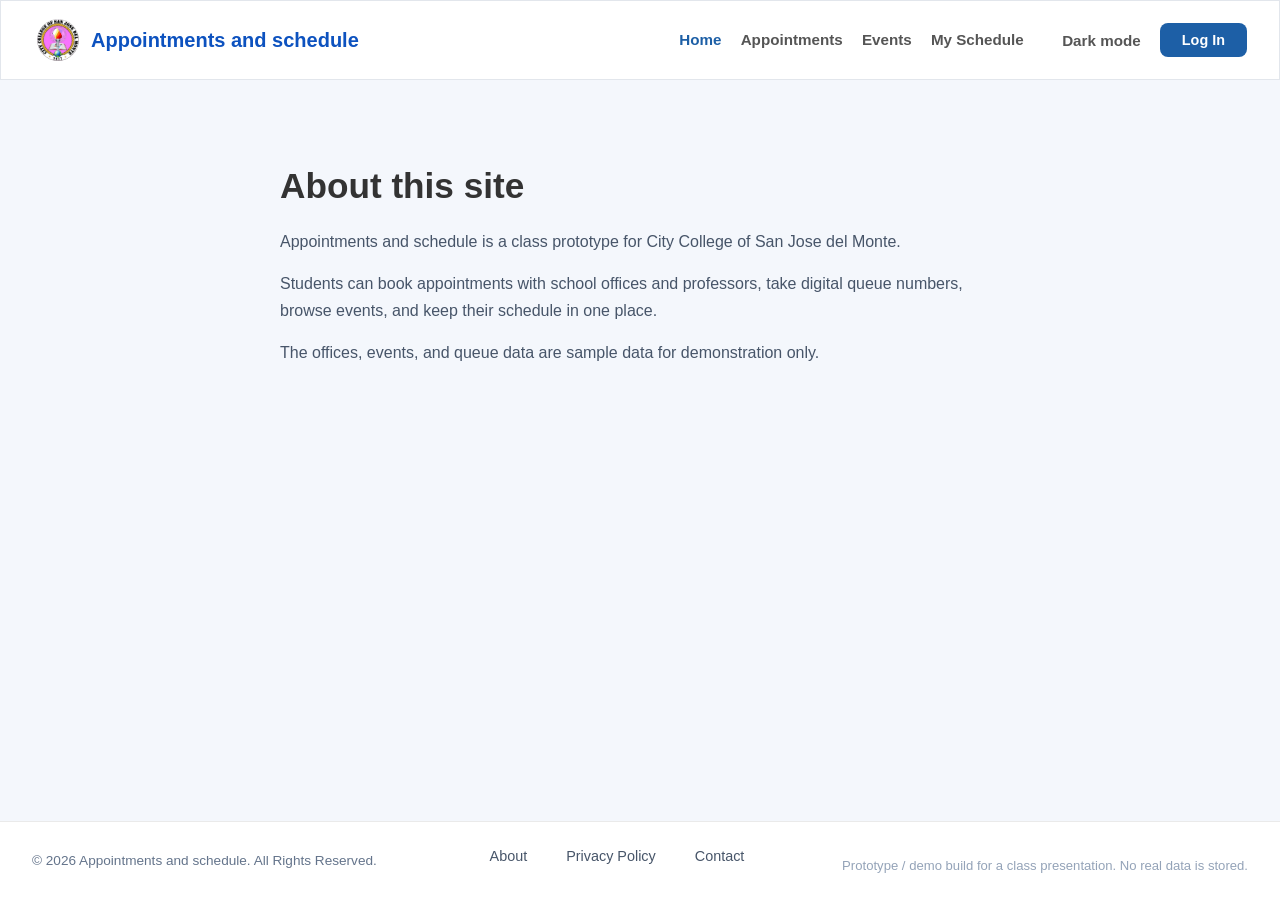
==== about.html @ ff2ea239 "Add files via upload" ====
<!DOCTYPE html>
<html lang="en">
<head>
    <meta charset="UTF-8">
    <meta name="viewport" content="width=device-width, initial-scale=1.0">
    <title>About | Appointments and schedule</title>
    <link rel="manifest" href="manifest.json">
    <meta name="theme-color" content="#1d5fa6">
    <link rel="stylesheet" href="style.css">
</head>
<body>

    <a class="skip-link" href="#mainContent">Skip to main content</a>

    <header class="navbar">
        <div class="logo-container">
            <a class="logo-link" href="https://ccsjdm.com" target="_blank" rel="noopener noreferrer" aria-label="Visit the City College of San Jose del Monte website">
                <img class="logo" src="assets/ccsjdm-seal.jpeg" alt="City College of San Jose del Monte official seal">
            </a>
            <span class="brand-title">Appointments and schedule</span>
        </div>

        <button class="nav-toggle" id="navToggle" aria-label="Toggle navigation" aria-expanded="false"><span class="nav-toggle-bars" aria-hidden="true"><span></span><span></span><span></span></span></button>

        <nav class="nav-links" id="navLinks" aria-label="Main navigation">
            <a href="index.html" class="active">Home</a>
            <a href="services.html">Appointments</a>
            <a href="events.html">Events</a>
            <a href="my-events.html">My Schedule</a>
            <span class="nav-role-slot" id="navRoleSlot"></span>
            <button type="button" class="nav-text-btn" id="themeToggleBtn" aria-pressed="false">Dark mode</button>
            <span class="nav-auth-area" id="navAuthArea"></span>
        </nav>
    </header>

    <main id="mainContent">
    <section class="container info-page">
            <h1>About this site</h1>
            <p>Appointments and schedule is a class prototype for City College of San Jose del Monte.</p>
            <p>Students can book appointments with school offices and professors, take digital queue numbers, browse events, and keep their schedule in one place.</p>
            <p>The offices, events, and queue data are sample data for demonstration only.</p>
    </section>
</main>

    <footer>
        <p>&copy; 2026 Appointments and schedule. All Rights Reserved.</p>
        <div class="footer-links">
            <a href="about.html">About</a>
            <a href="privacy.html">Privacy Policy</a>
            <a href="contact.html">Contact</a>
        </div>
        <p class="demo-note">Prototype / demo build for a class presentation. No real data is stored.</p>
    </footer>

    <script src="app.js"></script>
    <script src="services.js"></script>
</body>
</html>
---- style.css ----
:root {
    --color-primary: #1d5fa6;
    --color-primary-dark: #123a66;
    --color-primary-hover: #174c87;
    --color-primary-soft: #eaf1fa;
    --color-primary-border: #c5d7ee;
    --color-success: #2e7d32;
    --color-success-soft: #e8f5e9;
    --color-success-border: #c8e6c9;
    --color-warning: #ef6c00;
    --color-warning-alt: #ed6c02;
    --color-warning-soft: #fff3e0;
    --color-warning-soft-alt: #fff8e1;
    --color-danger: #c62828;
    --color-danger-soft: #ffebee;
    --color-danger-border: #ef9a9a;
    --color-info: #1976d2;
    --color-bg: #f4f7fc;
    --color-surface: #ffffff;
    --color-surface-alt: #f8fafc;
    --color-surface-muted: #f1f5f9;
    --color-on-primary: #ffffff;
    --color-text: #333333;
    --color-heading: #1a2536;
    --color-body: #475569;
    --color-muted: #64748b;
    --color-faint: #94a3b8;
    --color-border: #eaeaea;
    --color-border-soft: #e2e8f0;
    --color-border-strong: #d0d7de;
    --color-nav-link: #555555;
    --shadow-sm: 0 2px 10px rgba(0, 0, 0, 0.05);
    --shadow-md: 0 4px 12px rgba(0, 0, 0, 0.05);
    --shadow-lg: 0 10px 30px rgba(0, 0, 0, 0.15);
    --overlay: rgba(15, 23, 42, 0.55);
}

* {
    box-sizing: border-box;
    margin: 0;
    padding: 0;
    font-family: 'Segoe UI', Tahoma, Geneva, Verdana, sans-serif;
}

body {
    background-color: var(--color-bg);
    color: var(--color-text);
    display: flex;
    flex-direction: column;
    min-height: 100vh;
    font-size: clamp(0.9rem, 1vw + 0.5rem, 1rem);
    line-height: 1.5;
}

img {
    max-width: 100%;
}

[hidden] {
    display: none !important;
}

.container {
    width: 100%;
    max-width: 1200px;
    margin: 1.5rem auto;
    padding: 0 clamp(1rem, 3vw, 2rem);
    flex: 1;
}

.navbar {
    background-color: var(--color-on-primary);
    display: flex;
    justify-content: space-between;
    align-items: center;
    padding: 1rem clamp(1rem, 3vw, 2rem);
    position: sticky;
    top: 0;
    z-index: 1000;
    border: 1px solid #e2e6ec;
}

.logo-container {
    display: flex;
    align-items: center;
    gap: 12px;
    text-decoration: none;
    border-radius: 6px;
    padding: 2px 4px;
}

.logo-link {
    display: flex;
    border-radius: 50%;
}

.logo-link:hover,
.logo-link:focus-visible {
    border: 1px solid #e2e6ec;
}

.logo {
    width: 42px;
    height: 42px;
    border-radius: 50%;
    flex-shrink: 0;
    object-fit: cover;
    background: var(--color-surface);
}

.brand-title {
    font-weight: 600;
    color: #0d52bf;
    font-size: clamp(1rem, 1.5vw + 0.5rem, 1.25rem);
}

.nav-links {
    display: flex;
    align-items: center;
    gap: clamp(10px, 1.5vw, 20px);
}

.nav-links a {
    text-decoration: none;
    color: var(--color-nav-link);
    font-weight: 600;
    font-size: 0.95rem;
    white-space: nowrap;
}

.nav-links a.active,
.nav-links a:hover {
    color: var(--color-primary);
}

.nav-links a.nav-link-host {
    text-decoration: none;
    color: var(--color-nav-link);
    font-weight: 600;
    font-size: 0.95rem;
}

.nav-links a.nav-link-host:hover,
.nav-links a.nav-link-host.active {
    color: var(--color-primary);
}

.host-badge {
    background: var(--color-success-soft);
    color: var(--color-success);
    border: 1px solid var(--color-success-border);
    padding: 5px 12px;
    border-radius: 8px;
    font-size: 0.8rem;
    font-weight: 600;
    white-space: nowrap;
}

.btn-logout {
    background-color: var(--color-danger-soft);
    color: var(--color-danger);
    border: 1px solid var(--color-danger-border);
    padding: 7px 14px;
    border-radius: 6px;
    font-weight: 600;
    font-size: 0.85rem;
    cursor: pointer;
    white-space: nowrap;
}

.btn-logout:hover {
    background-color: #ffcdd2;
}

.nav-toggle {
    display: none;
    background: none;
    border: 1px solid var(--color-primary);
    border-radius: 6px;
    padding: 8px 10px;
    cursor: pointer;
    color: var(--color-primary);
}

.nav-toggle-bars {
    display: flex;
    flex-direction: column;
    gap: 4px;
    width: 20px;
}

.nav-toggle-bars span {
    display: block;
    height: 2px;
    background: currentColor;
}

a {
    color: var(--color-primary);
}

a:visited {
    color: var(--color-primary-dark);
}

.search-filter-section {
    background: var(--color-primary-soft);
    padding: clamp(1rem, 2.5vw, 2rem);
    border-radius: 8px;
    margin-bottom: 2rem;
    border: 1px solid #e2e6ec;
}

.search-bar {
    display: flex;
    margin-bottom: 1.25rem;
    width: 100%;
}

.search-bar input {
    width: 100%;
    padding: 12px 16px;
    border: 1px solid var(--color-primary-border);
    border-radius: 6px 0 0 6px;
    font-size: 1rem;
    outline: none;
    background: var(--color-surface);
}

.search-bar input:focus {
    border-color: var(--color-primary);
}

.search-bar button {
    padding: 12px 24px;
    border: none;
    background-color: var(--color-primary);
    color: white;
    border-radius: 0 6px 6px 0;
    cursor: pointer;
    font-size: 1rem;
}

.search-bar button:hover {
    background-color: var(--color-primary-hover);
}

.filter-group {
    display: flex;
    flex-wrap: wrap;
    justify-content: space-between;
    align-items: center;
    gap: 15px;
}

.categories {
    display: flex;
    align-items: center;
    gap: 8px;
    flex-wrap: wrap;
}

.filter-label {
    font-weight: 600;
    color: var(--color-text);
    margin-right: 5px;
}

.chip {
    border: 1px solid var(--color-border-strong);
    background: var(--color-surface);
    padding: 6px 14px;
    border-radius: 8px;
    cursor: pointer;
    font-size: 0.875rem;
    font-weight: 600;
    color: var(--color-nav-link);
    white-space: nowrap;
}

.chip.active,
.chip:hover {
    background: var(--color-primary);
    color: white;
    border-color: var(--color-primary);
}

.dropdown-filters {
    display: flex;
    gap: 10px;
    flex-wrap: wrap;
}

.dropdown-filters select {
    padding: 8px 12px;
    border-radius: 6px;
    border: 1px solid var(--color-border-strong);
    font-size: 0.875rem;
    background: var(--color-surface);
    cursor: pointer;
}

.events-section h2 {
    margin-bottom: 1.25rem;
    color: var(--color-heading);
    font-size: clamp(1.25rem, 2vw + 0.5rem, 1.75rem);
}

.events-grid {
    display: grid;
    grid-template-columns: repeat(auto-fill, minmax(280px, 1fr));
    gap: clamp(15px, 2vw, 24px);
}

.event-card {
    background: var(--color-surface);
    border-radius: 8px;
    overflow: hidden;
    display: flex;
    flex-direction: column;
    border: 1px solid var(--color-border);
}

.event-card:hover {
    border: 1px solid #e2e6ec;
}

.event-card img {
    width: 100%;
    height: 160px;
    object-fit: cover;
}

.card-body {
    padding: 16px;
    display: flex;
    flex-direction: column;
    flex: 1;
}

.event-category-badge {
    display: inline-block;
    padding: 4px 10px;
    border-radius: 8px;
    font-size: 0.75rem;
    font-weight: 600;
    margin-bottom: 8px;
    width: fit-content;
}

.event-category-badge.seminar {
    background: #e3f2fd;
    color: var(--color-info);
}

.event-category-badge.workshop {
    background: var(--color-success-soft);
    color: var(--color-success);
}

.event-category-badge.culture {
    background: #fce4ec;
    color: #c2185b;
}

.event-category-badge.sports {
    background: var(--color-warning-soft);
    color: var(--color-warning);
}

.card-title {
    font-size: 1.1rem;
    font-weight: 600;
    margin-bottom: 8px;
    color: var(--color-heading);
}

.card-info {
    font-size: 0.85rem;
    color: var(--color-muted);
    margin-bottom: 4px;
}

.card-desc {
    font-size: 0.875rem;
    color: var(--color-body);
    margin: 10px 0;
    flex: 1;
    line-height: 1.4;
    display: -webkit-box;
    -webkit-line-clamp: 2;
    -webkit-box-orient: vertical;
    overflow: hidden;
}

.card-footer-info {
    display: flex;
    justify-content: space-between;
    align-items: center;
    margin-bottom: 12px;
    font-size: 0.8rem;
}

.slots-badge {
    padding: 3px 8px;
    border-radius: 4px;
    font-weight: 600;
}

.slots-badge.available {
    background: var(--color-success-soft);
    color: var(--color-success);
}

.slots-badge.full {
    background: var(--color-danger-soft);
    color: var(--color-danger);
}

.event-code-badge {
    display: inline-block;
    background: var(--color-primary-soft);
    color: #0d52bf;
    border: 1px solid var(--color-primary-border);
    padding: 4px 10px;
    border-radius: 6px;
    font-size: 0.8rem;
    margin-bottom: 10px;
    width: fit-content;
}

.btn-register {
    background-color: var(--color-primary);
    color: white;
    text-align: center;
    padding: 10px;
    border-radius: 6px;
    text-decoration: none;
    font-weight: 600;
    font-size: 0.9rem;
    margin-top: auto;
    border: none;
    cursor: pointer;
    display: block;
}

.btn-register:hover {
    background-color: var(--color-primary-hover);
}

.btn-register.btn-success,
.btn-register.btn-success:hover {
    background-color: var(--color-success);
    cursor: default;
}

.btn-register.btn-disabled,
.btn-register.btn-disabled:hover {
    background-color: #b0bec5;
    cursor: not-allowed;
}

.btn-primary {
    background-color: var(--color-primary);
    color: var(--color-on-primary);
    border: none;
    padding: 10px 18px;
    border-radius: 6px;
    font-weight: 600;
    font-size: 0.9rem;
    cursor: pointer;
    text-decoration: none;
    display: inline-block;
    text-align: center;
}

.btn-primary:hover {
    background-color: var(--color-primary-hover);
}

.btn-secondary {
    background-color: #f1f3f4;
    color: var(--color-text);
    padding: 8px 16px;
    border-radius: 6px;
    text-decoration: none;
    font-weight: 600;
    font-size: 0.9rem;
    border: 1px solid var(--color-border-strong);
    display: inline-block;
    cursor: pointer;
    text-align: center;
}

.btn-secondary:hover {
    background-color: #e4e6e8;
}

.btn-block {
    display: block;
    width: 100%;
}

.btn-danger-outline {
    background: transparent;
    color: var(--color-danger);
    border: 1px solid var(--color-danger);
    padding: 6px 12px;
    border-radius: 6px;
    cursor: pointer;
    font-size: 0.8rem;
    font-weight: 600;
}

.btn-danger-outline:hover {
    background: var(--color-danger-soft);
}

.btn-sm {
    padding: 6px 12px;
    font-size: 0.8rem;
}

.btn-xs {
    padding: 4px 8px;
    font-size: 0.75rem;
    border-radius: 4px;
    border: none;
    cursor: pointer;
    font-weight: 600;
}

.btn-success {
    background: var(--color-success);
    color: white;
}

.btn-warning {
    background: var(--color-warning-alt);
    color: white;
}

.btn-danger {
    background: var(--color-danger);
    color: white;
}

.btn-outline-primary {
    background: transparent;
    color: var(--color-primary);
    border: 1px solid var(--color-primary);
    padding: 8px 16px;
    border-radius: 6px;
    font-weight: 600;
    cursor: pointer;
}

.btn-outline-primary:hover {
    background: var(--color-primary-soft);
}

.back-link-container {
    margin-bottom: 1.5rem;
}

.loading-text {
    padding: 2rem;
    text-align: center;
    color: var(--color-muted);
}

.event-details-wrapper {
    background: var(--color-surface);
    border-radius: 8px;
    overflow: hidden;
    border: 1px solid var(--color-border);
}

.event-detail-image {
    width: 100%;
    height: 320px;
    object-fit: cover;
}

.event-detail-content {
    padding: clamp(1.5rem, 3vw, 2.5rem);
}

.event-meta-top {
    display: flex;
    justify-content: space-between;
    align-items: center;
    margin-bottom: 12px;
    flex-wrap: wrap;
    gap: 10px;
}

.slots-indicator {
    font-weight: 600;
    font-size: 0.9rem;
    color: var(--color-nav-link);
}

.event-title {
    font-size: clamp(1.5rem, 2.5vw, 2.2rem);
    font-weight: 600;
    color: var(--color-heading);
    margin-bottom: 6px;
}

.event-organizer-big {
    font-size: 1rem;
    color: var(--color-muted);
    margin-bottom: 2rem;
}

.event-details-grid {
    display: grid;
    grid-template-columns: repeat(auto-fit, minmax(240px, 1fr));
    gap: 20px;
    margin-bottom: 2rem;
}

.detail-item {
    display: flex;
    gap: 12px;
    align-items: flex-start;
    background: var(--color-surface-alt);
    padding: 12px 16px;
    border-radius: 6px;
    border: 1px solid var(--color-border-soft);
}

.detail-icon {
    font-size: 1.5rem;
}

.detail-item h3 {
    font-size: 0.8rem;
    color: var(--color-muted);
    margin-bottom: 2px;
}

.detail-item p {
    font-size: 0.95rem;
    font-weight: 600;
    color: var(--color-heading);
}

.section-divider {
    height: 1px;
    background: var(--color-border-soft);
    margin: 2rem 0;
}

.event-description-full {
    font-size: 1.05rem;
    line-height: 1.7;
    color: var(--color-body);
}

.requirements-list {
    list-style: none;
    padding-left: 0;
    display: grid;
    gap: 8px;
}

.requirements-list li {
    background: var(--color-surface-muted);
    padding: 10px 16px;
    border-radius: 6px;
    font-weight: 600;
    color: var(--color-body);
}

.reminder-box {
    background: #fffbeb;
    border-left: 4px solid #f59e0b;
    padding: 16px;
    border-radius: 0 6px 6px 0;
    margin-top: 1.5rem;
}

.reminder-box h4 {
    color: #b45309;
    margin-bottom: 6px;
}

.reminder-box p {
    color: #78350f;
    font-size: 0.95rem;
}

.event-action-footer {
    margin-top: 2rem;
}

.btn-register-large {
    background-color: var(--color-primary);
    color: white;
    border: none;
    width: 100%;
    padding: 16px;
    font-size: 1.1rem;
    font-weight: 600;
    border-radius: 6px;
    cursor: pointer;
    text-align: center;
}

.btn-register-large:hover {
    background-color: var(--color-primary-hover);
}

.btn-register-large:disabled {
    background-color: #b0bec5;
    cursor: not-allowed;
}

.registered-success-box {
    background: var(--color-success-soft);
    border: 1px solid var(--color-success-border);
    padding: 20px;
    border-radius: 6px;
    text-align: center;
}

.registered-success-box h3 {
    color: var(--color-success);
    margin-bottom: 8px;
}

.registered-success-box .qr-preview {
    margin: 12px auto;
}

.registered-success-box .btn-secondary {
    margin-top: 8px;
}

.highlight-code {
    background: var(--color-surface);
    padding: 4px 10px;
    border-radius: 4px;
    border: 1px dashed var(--color-success);
    font-weight: 600;
    color: #1b5e20;
}

.qr-preview {
    display: block;
    width: 120px;
    height: 120px;
    margin: 10px auto 0;
    border: 1px solid var(--color-border-soft);
    border-radius: 6px;
    background: var(--color-surface);
    padding: 6px;
}

.dashboard-header {
    display: flex;
    justify-content: space-between;
    align-items: center;
    margin-bottom: 2rem;
    flex-wrap: wrap;
    gap: 15px;
}

.subtitle {
    color: var(--color-muted);
    font-size: 0.95rem;
}

.student-profile-summary {
    display: flex;
    gap: 10px;
    align-items: center;
    flex-wrap: wrap;
}

.badge-user,
.badge-course {
    background: var(--color-primary-soft);
    color: var(--color-primary);
    padding: 6px 12px;
    border-radius: 8px;
    font-weight: 600;
    font-size: 0.85rem;
    border: 1px solid var(--color-primary-border);
}

.tabs-container {
    display: flex;
    gap: 10px;
    margin-bottom: 1.5rem;
    border-bottom: 2px solid var(--color-border-soft);
    padding-bottom: 10px;
    flex-wrap: wrap;
}

.tab-btn {
    background: transparent;
    border: none;
    padding: 10px 20px;
    font-size: 1rem;
    font-weight: 600;
    color: var(--color-muted);
    cursor: pointer;
    border-radius: 6px;
}

.tab-btn.active {
    background: var(--color-primary);
    color: white;
}

.tab-content {
    display: none;
}

.tab-content.active {
    display: block;
}

.status-pill {
    display: inline-block;
    padding: 4px 10px;
    border-radius: 8px;
    font-size: 0.75rem;
    font-weight: 600;
}

.status-pill.pending {
    background: var(--color-warning-soft);
    color: var(--color-warning);
}

.status-pill.attended {
    background: var(--color-success-soft);
    color: var(--color-success);
}

.status-pill.late {
    background: var(--color-warning-soft-alt);
    color: #f57f17;
}

.status-pill.absent {
    background: var(--color-danger-soft);
    color: var(--color-danger);
}

.status-pill.excused {
    background: #e3f2fd;
    color: #1565c0;
}

.status-pill.active {
    background: #e3f2fd;
    color: var(--color-info);
}

.qr-container-mini {
    display: flex;
    align-items: center;
    gap: 10px;
    background: var(--color-surface-alt);
    padding: 8px 12px;
    border-radius: 6px;
    margin: 12px 0;
    border: 1px solid var(--color-border-soft);
}

.qr-container-mini img {
    width: 48px;
    height: 48px;
    object-fit: contain;
}

.qr-hint {
    font-size: 0.75rem;
    color: var(--color-muted);
}

.card-actions-row {
    display: flex;
    gap: 10px;
    margin-top: auto;
}

.empty-state {
    grid-column: 1 / -1;
    background: var(--color-surface);
    border: 1px dashed var(--color-border-strong);
    border-radius: 8px;
    padding: 3rem 2rem;
    text-align: center;
}

.empty-state h3 {
    color: var(--color-heading);
    margin-bottom: 6px;
}

.empty-state p {
    color: var(--color-muted);
    margin-bottom: 16px;
}

.no-events {
    grid-column: 1 / -1;
    text-align: center;
    color: var(--color-muted);
    background: var(--color-surface);
    border: 1px dashed var(--color-border-strong);
    border-radius: 8px;
    padding: 2rem;
}

.error-state {
    padding: 3rem 2rem;
    text-align: center;
}

.error-state h3 {
    color: var(--color-danger);
    margin-bottom: 6px;
}

.error-state p {
    color: var(--color-muted);
    margin-bottom: 16px;
}

.table-responsive {
    width: 100%;
    overflow-x: auto;
    background: var(--color-surface);
    border-radius: 6px;
    border: 1px solid var(--color-border);
}

.attendance-table {
    width: 100%;
    border-collapse: collapse;
    text-align: left;
    font-size: 0.9rem;
}

.attendance-table th,
.attendance-table td {
    padding: 14px 16px;
    border-bottom: 1px solid var(--color-border);
}

.attendance-table th {
    background: var(--color-surface-alt);
    font-weight: 600;
    color: var(--color-heading);
    font-size: 0.75rem;
    letter-spacing: 0.5px;
}

.attendance-table tr:hover {
    background: #fdfdfd;
}

.text-center {
    text-align: center;
}

.stats-grid {
    display: grid;
    grid-template-columns: repeat(auto-fit, minmax(220px, 1fr));
    gap: 20px;
    margin-bottom: 2.5rem;
}

.stat-card {
    background: var(--color-surface);
    padding: 20px;
    border-radius: 8px;
    display: flex;
    align-items: center;
    gap: 16px;
    border: 1px solid var(--color-border);
}

.stat-info h3 {
    font-size: 1.6rem;
    font-weight: 600;
    color: var(--color-heading);
}

.stat-info p {
    font-size: 0.85rem;
    color: var(--color-muted);
    font-weight: 600;
}

.section-header-flex {
    display: flex;
    justify-content: space-between;
    align-items: center;
    margin-bottom: 1.25rem;
    flex-wrap: wrap;
    gap: 10px;
}

.search-bar-small input {
    padding: 8px 14px;
    border: 1px solid var(--color-border-strong);
    border-radius: 6px;
    font-size: 0.9rem;
    width: 240px;
    max-width: 100%;
}

.filter-dropdown-group select {
    padding: 8px 14px;
    border-radius: 6px;
    border: 1px solid var(--color-border-strong);
    font-size: 0.9rem;
    background: var(--color-surface);
    cursor: pointer;
}

.registrants-section {
    margin-top: 2.5rem;
}

.officer-actions-top {
    display: flex;
    align-items: center;
    gap: 10px;
    flex-wrap: wrap;
}

.login-gate {
    display: flex;
    justify-content: center;
    align-items: flex-start;
    padding: 3rem 0;
}

.login-card {
    background: var(--color-surface);
    border: 1px solid var(--color-border);
    border-radius: 8px;
    padding: 2.5rem;
    width: 100%;
    max-width: 420px;
    text-align: center;
}

.login-card h2 {
    color: var(--color-heading);
    margin-bottom: 8px;
}

.login-card-text {
    color: var(--color-muted);
    font-size: 0.9rem;
    margin-bottom: 1.5rem;
}

.login-card .btn-primary.btn-block {
    padding: 13px;
    font-size: 1rem;
}

.login-card .btn-secondary.btn-block {
    margin-top: 12px;
}

.desktop-only-notice {
    display: none;
    flex-direction: column;
    justify-content: center;
    align-items: center;
    text-align: center;
    background: var(--color-surface);
    border: 1px dashed var(--color-border-strong);
    border-radius: 8px;
    padding: 4rem 2rem;
    gap: 10px;
    max-width: 560px;
    margin: 3rem auto;
}

.desktop-only-notice h2 {
    color: var(--color-heading);
}

.desktop-only-notice p {
    color: var(--color-muted);
    margin-bottom: 10px;
}

.form-error {
    background: var(--color-danger-soft);
    border: 1px solid var(--color-danger-border);
    color: var(--color-danger);
    padding: 10px 14px;
    border-radius: 6px;
    font-size: 0.85rem;
    font-weight: 600;
    margin: 8px 0;
    text-align: left;
}

.field-error {
    color: var(--color-danger);
    font-size: 0.78rem;
    font-weight: 600;
}

.input-error {
    border-color: var(--color-danger) !important;
    background: #fff8f8;
}

.checkin-hero {
    background: var(--color-primary-soft);
    padding: 2rem;
    border-radius: 8px;
    margin-bottom: 2rem;
    display: flex;
    justify-content: space-between;
    align-items: center;
    flex-wrap: wrap;
    gap: 20px;
}

.checkin-event-selector select {
    padding: 10px 16px;
    border-radius: 6px;
    border: 1px solid var(--color-primary);
    font-size: 1rem;
    background: var(--color-surface);
    font-weight: 600;
    cursor: pointer;
    margin-top: 6px;
}

.checkin-grid {
    display: grid;
    grid-template-columns: 1fr 1fr;
    gap: 2rem;
}

.card {
    background: var(--color-surface);
    padding: 24px;
    border-radius: 8px;
    border: 1px solid var(--color-border);
}

.card h3 {
    margin-bottom: 1.25rem;
    color: var(--color-heading);
}

.input-tabs {
    display: flex;
    gap: 10px;
    margin-bottom: 1.5rem;
}

.checkin-tab-btn {
    flex: 1;
    padding: 10px;
    border: 1px solid var(--color-border-strong);
    background: var(--color-surface-alt);
    border-radius: 6px;
    font-weight: 600;
    cursor: pointer;
}

.checkin-tab-btn.active {
    background: var(--color-primary);
    color: white;
    border-color: var(--color-primary);
}

.input-with-button {
    display: flex;
    gap: 8px;
    margin-top: 8px;
}

.input-with-button input {
    flex: 1;
    padding: 12px;
    border: 1px solid var(--color-border-strong);
    border-radius: 6px;
    font-size: 1rem;
}

.qr-scanner-box {
    margin-top: 1.5rem;
    border: 2px dashed var(--color-border-strong);
    border-radius: 6px;
    padding: 20px;
    text-align: center;
    background: var(--color-surface-alt);
}

.scanner-viewfinder {
    position: relative;
    padding: 30px;
    margin-bottom: 12px;
    overflow: hidden;
}

.scanner-viewfinder p {
    color: var(--color-muted);
    font-size: 0.85rem;
}

.scanner-icon {
    font-size: 2.5rem;
}

.scan-line {
    position: absolute;
    top: 0;
    left: 20%;
    right: 20%;
    height: 2px;
    background: var(--color-primary);
}

.manual-results-container {
    display: grid;
    gap: 8px;
    margin-top: 12px;
}

.search-result-item {
    display: flex;
    justify-content: space-between;
    align-items: center;
    gap: 10px;
    background: var(--color-surface-alt);
    border: 1px solid var(--color-border-soft);
    border-radius: 6px;
    padding: 10px 14px;
    font-size: 0.9rem;
}

.search-result-item small {
    color: var(--color-muted);
}

.checkin-feedback-box {
    margin-top: 1.5rem;
    background: var(--color-success-soft);
    border: 1px solid var(--color-success-border);
    padding: 16px;
    border-radius: 6px;
    display: flex;
    align-items: center;
    gap: 16px;
}

.checkin-feedback-box.warning {
    background: var(--color-warning-soft-alt);
    border-color: #ffe082;
}

.checkin-feedback-box.warning .feedback-details h4 {
    color: var(--color-warning);
}

.checkin-feedback-box.warning .feedback-details p {
    color: #78350f;
}

.feedback-icon {
    font-size: 2rem;
}

.feedback-details h4 {
    color: var(--color-success);
    margin-bottom: 2px;
}

.feedback-details p {
    font-size: 0.9rem;
    color: #1b5e20;
}

.feedback-time {
    font-size: 0.75rem;
    color: var(--color-muted);
}

.live-counter-display {
    display: grid;
    grid-template-columns: repeat(2, 1fr);
    gap: 12px;
    margin-bottom: 1.5rem;
}

.counter-item {
    padding: 16px;
    border-radius: 6px;
    text-align: center;
}

.counter-item.registered {
    background: #e3f2fd;
    color: var(--color-info);
}

.counter-item.attended {
    background: var(--color-success-soft);
    color: var(--color-success);
}

.counter-item.late {
    background: var(--color-warning-soft-alt);
    color: #f57f17;
}

.counter-item.absent {
    background: var(--color-danger-soft);
    color: var(--color-danger);
}

.counter-num {
    display: block;
    font-size: 1.8rem;
    font-weight: 600;
}

.counter-label {
    font-size: 0.75rem;
    font-weight: 600;
}

.progress-bar-container {
    height: 12px;
    background: var(--color-border-soft);
    border-radius: 6px;
    overflow: hidden;
    margin-bottom: 8px;
}

.progress-bar-fill {
    height: 100%;
    width: 0;
    background: var(--color-success);
}

.progress-percentage-text {
    font-size: 0.85rem;
    color: var(--color-muted);
    margin-bottom: 1.5rem;
}

.quick-walkin-box {
    background: var(--color-surface-alt);
    padding: 16px;
    border-radius: 6px;
    border: 1px solid var(--color-border-soft);
}

.quick-walkin-box h4 {
    margin-bottom: 4px;
    color: var(--color-heading);
}

.quick-walkin-box p {
    font-size: 0.85rem;
    color: var(--color-muted);
    margin-bottom: 12px;
}

.event-attendees-section {
    margin-top: 2rem;
}

.event-attendees-section h3 {
    margin-bottom: 1rem;
    color: var(--color-heading);
}

.table-action-btns {
    display: flex;
    gap: 6px;
    flex-wrap: wrap;
}

.status-select {
    padding: 6px 10px;
    border-radius: 6px;
    border: 1px solid var(--color-border-strong);
    font-size: 0.85rem;
    background: var(--color-surface);
    cursor: pointer;
}

.modal {
    position: fixed;
    top: 0;
    left: 0;
    width: 100%;
    height: 100%;
    background: rgba(0, 0, 0, 0.5);
    display: flex;
    justify-content: center;
    align-items: center;
    z-index: 2000;
    padding: 1rem;
}

.modal-content {
    background: var(--color-surface);
    padding: 2rem;
    border-radius: 8px;
    width: 100%;
    max-width: 480px;
    max-height: 90vh;
    overflow-y: auto;
    box-shadow: 0 8px 24px rgba(15, 23, 42, 0.16);
    text-align: center;
    position: relative;
}

.modal-large {
    max-width: 680px;
    text-align: left;
}

.modal-header {
    display: flex;
    justify-content: space-between;
    align-items: center;
    margin-bottom: 1.25rem;
}

.modal-header h2 {
    color: var(--color-heading);
    font-size: 1.3rem;
}

.close-btn {
    background: none;
    border: none;
    font-size: 1.5rem;
    cursor: pointer;
    color: var(--color-muted);
    line-height: 1;
}

.close-btn:hover {
    color: var(--color-danger);
}

.success-icon {
    font-size: 3rem;
    margin-bottom: 10px;
}

.code-display-box {
    background: var(--color-surface-alt);
    border: 1px dashed var(--color-border-strong);
    padding: 12px;
    border-radius: 6px;
    margin: 15px 0;
}

.label-small {
    font-size: 0.75rem;
    letter-spacing: 0.5px;
    color: var(--color-muted);
    font-weight: 600;
}

.code-text {
    font-size: 1.4rem;
    color: var(--color-primary);
    display: block;
    margin-top: 4px;
}

.modal-instruction {
    font-size: 0.85rem;
    color: var(--color-muted);
    margin-bottom: 20px;
}

.form-grid {
    display: grid;
    grid-template-columns: repeat(auto-fit, minmax(260px, 1fr));
    gap: 15px;
}

.form-group {
    display: flex;
    flex-direction: column;
    gap: 6px;
    text-align: left;
    margin-bottom: 12px;
}

.form-group.full-width {
    grid-column: 1 / -1;
}

.form-group label {
    font-weight: 600;
    font-size: 0.85rem;
    color: var(--color-body);
}

.form-group input,
.form-group select,
.form-group textarea {
    padding: 10px;
    border: 1px solid var(--color-border-strong);
    border-radius: 6px;
    font-size: 0.95rem;
    font-family: inherit;
}

.form-group input:focus,
.form-group select:focus,
.form-group textarea:focus {
    outline: none;
    border-color: var(--color-primary);
}

.modal-actions {
    display: flex;
    gap: 10px;
    justify-content: flex-end;
    margin-top: 15px;
    flex-wrap: wrap;
}

.notification-toast {
    position: fixed;
    bottom: 20px;
    right: 20px;
    padding: 12px 20px;
    border-radius: 6px;
    color: var(--color-on-primary);
    z-index: 3000;
    box-shadow: 0 8px 24px rgba(15, 23, 42, 0.16);
    font-size: 0.9rem;
    font-weight: 600;
    max-width: 320px;
    opacity: 0;
}

.notification-toast.show {
    opacity: 1;
}

.notification-toast.success {
    background-color: var(--color-success);
}

.notification-toast.error {
    background-color: var(--color-danger);
}

.notification-toast.warning {
    background-color: var(--color-warning-alt);
}

.notification-toast.info {
    background-color: var(--color-info);
}

.hero {
    background: var(--color-primary);
    color: var(--color-on-primary);
    padding: clamp(2.5rem, 6vw, 4.5rem) clamp(1rem, 3vw, 2rem);
}

.hero-inner {
    max-width: 1200px;
    margin: 0 auto;
    display: grid;
    grid-template-columns: 1.3fr 1fr;
    gap: clamp(1.5rem, 4vw, 3rem);
    align-items: center;
}

.hero-text h1 {
    font-size: clamp(1.8rem, 4vw, 3rem);
    line-height: 1.15;
    margin-bottom: 14px;
}

.hero-lead {
    font-size: clamp(0.95rem, 1.2vw, 1.1rem);
    line-height: 1.65;
    color: #e8f0fe;
    margin-bottom: 1.75rem;
    max-width: 60ch;
}

.hero-actions {
    display: flex;
    gap: 12px;
    flex-wrap: wrap;
}

.btn-hero {
    padding: 13px 26px;
    font-size: 1rem;
}

.hero-actions .btn-primary {
    background: var(--color-surface);
    color: var(--color-primary-dark);
}

.hero-actions .btn-primary:hover {
    background: #e8f0fe;
}

.hero-actions .btn-secondary {
    background: transparent;
    color: var(--color-on-primary);
    border-color: rgba(255, 255, 255, 0.7);
}

.hero-actions .btn-secondary:hover {
    background: rgba(255, 255, 255, 0.15);
}

.hero-note {
    margin-top: 1rem;
    font-size: 0.85rem;
    color: #e8f0fe;
}

.hero-brand {
    display: flex;
    justify-content: center;
}

.hero-brand img {
    width: 100%;
    max-width: 380px;
    background: var(--color-surface);
    border-radius: 8px;
    padding: 18px;
    border: 1px solid #e2e6ec;
}

.home-section {
    margin-bottom: 3rem;
}

.home-section h2 {
    font-size: clamp(1.3rem, 2vw + 0.5rem, 1.9rem);
    color: var(--color-heading);
    margin-bottom: 10px;
}

.section-lead {
    color: var(--color-body);
    max-width: 85ch;
    line-height: 1.7;
    margin-bottom: 1.75rem;
}

.purpose-grid {
    display: grid;
    grid-template-columns: repeat(auto-fit, minmax(260px, 1fr));
    gap: 20px;
}

.purpose-card {
    background: var(--color-surface);
    border: 1px solid var(--color-border);
    border-radius: 8px;
    padding: 24px;
}

.purpose-icon {
    font-size: 2rem;
    margin-bottom: 10px;
}

.purpose-card h3 {
    color: var(--color-heading);
    margin-bottom: 8px;
}

.purpose-card p {
    color: var(--color-body);
    font-size: 0.93rem;
    line-height: 1.6;
}

.steps-list {
    list-style: none;
    display: grid;
    grid-template-columns: repeat(auto-fit, minmax(260px, 1fr));
    gap: 18px;
    padding: 0;
}

.steps-list li {
    display: flex;
    gap: 14px;
    align-items: flex-start;
    background: var(--color-surface);
    border: 1px solid var(--color-border);
    border-left: 4px solid var(--color-primary);
    border-radius: 6px;
    padding: 18px;
}

.step-num {
    flex-shrink: 0;
    width: 32px;
    height: 32px;
    border-radius: 50%;
    background: var(--color-primary);
    color: var(--color-on-primary);
    display: flex;
    align-items: center;
    justify-content: center;
    font-weight: 600;
}

.steps-list h4 {
    color: var(--color-heading);
    margin-bottom: 4px;
}

.steps-list p {
    color: var(--color-body);
    font-size: 0.9rem;
    line-height: 1.55;
}

.home-cta {
    margin-top: 1.5rem;
    text-align: center;
}

.info-split {
    display: grid;
    grid-template-columns: 1.5fr 1fr;
    gap: clamp(1.5rem, 4vw, 3rem);
    align-items: center;
    background: var(--color-primary-soft);
    border-radius: 8px;
    padding: clamp(1.5rem, 3vw, 2.5rem);
    margin-bottom: 3rem;
}

.info-split-text h2 {
    color: var(--color-primary-dark);
    margin-bottom: 12px;
}

.info-split-text p {
    color: var(--color-body);
    line-height: 1.7;
    margin-bottom: 12px;
}

.info-note {
    font-size: 0.85rem;
    color: var(--color-muted);
}

.info-split-seal {
    text-align: center;
}

.info-split-seal img {
    width: 100%;
    max-width: 190px;
    border-radius: 50%;
    background: var(--color-surface);
    padding: 8px;
    border: 1px solid #e2e6ec;
}

.info-split-seal p {
    margin-top: 10px;
    font-size: 0.8rem;
    font-weight: 600;
    letter-spacing: 1px;
    color: var(--color-primary-dark);
}

.page-heading {
    margin-bottom: 1.5rem;
}

.page-heading h1 {
    font-size: clamp(1.5rem, 3vw, 2.2rem);
    color: var(--color-heading);
    margin-bottom: 6px;
}

.result-count {
    font-size: 0.88rem;
    color: var(--color-muted);
    font-weight: 600;
}

.checkin-toolbar {
    display: flex;
    justify-content: space-between;
    align-items: center;
    gap: 12px;
    flex-wrap: wrap;
    margin-bottom: 1.5rem;
}

.checkin-toolbar-right {
    display: flex;
    align-items: center;
    gap: 10px;
}

@media (max-width: 860px) {
    .hero-inner,
    .info-split {
        grid-template-columns: 1fr;
    }

    .hero-brand {
        order: -1;
    }

    .hero-brand img {
        max-width: 300px;
    }

}

.nav-auth-area {
    display: flex;
    align-items: center;
    gap: 10px;
}

.nav-role-slot {
    display: inline-flex;
    align-items: center;
}

.btn-login {
    background-color: var(--color-primary);
    color: var(--color-on-primary);
    border: none;
    padding: 9px 22px;
    border-radius: 8px;
    font-weight: 600;
    font-size: 0.9rem;
    cursor: pointer;
    white-space: nowrap;
}

.btn-login:hover {
    background-color: var(--color-primary-hover);
}

.nav-user {
    color: var(--color-nav-link);
    font-weight: 600;
    font-size: 0.95rem;
    white-space: nowrap;
}

.auth-modal {
    background: rgba(15, 23, 42, 0.55);
}

body.modal-open {
    overflow: hidden;
}

.auth-choice-content {
    max-width: 420px;
    position: relative;
    padding-top: 2.25rem;
}

.auth-close {
    position: absolute;
    top: 12px;
    right: 14px;
}

.auth-choice-content h2 {
    color: var(--color-heading);
    margin-bottom: 6px;
}

.auth-choice-text {
    color: var(--color-muted);
    font-size: 0.9rem;
    margin-bottom: 1.5rem;
}

.auth-choice-buttons {
    display: grid;
    gap: 12px;
}

.auth-choice-btn {
    display: grid;
    gap: 2px;
    text-align: left;
    background: var(--color-surface);
    border: 1px solid var(--color-border-strong);
    border-radius: 6px;
    padding: 16px 18px 16px 56px;
    cursor: pointer;
    position: relative;
}

.auth-choice-btn:hover {
    border-color: var(--color-primary);
    background: #f5f9ff;
}

.auth-choice-label {
    font-weight: 600;
    color: var(--color-heading);
    font-size: 1rem;
}

.auth-choice-sub {
    font-size: 0.8rem;
    color: var(--color-muted);
}

.directory-tabs {
    display: flex;
    gap: 10px;
    flex-wrap: wrap;
}

.directory-tab {
    flex: 1;
    min-width: 200px;
    padding: 12px 18px;
    border: 1px solid var(--color-primary-border);
    background: var(--color-surface);
    border-radius: 6px;
    font-weight: 600;
    font-size: 0.92rem;
    color: var(--color-body);
    cursor: pointer;
}

.directory-tab:hover {
    border-color: var(--color-primary);
    color: var(--color-primary);
}

.directory-tab.active {
    background: var(--color-primary);
    border-color: var(--color-primary);
    color: var(--color-on-primary);
}

.directory-filter-row {
    display: flex;
    align-items: center;
    gap: 12px;
    flex-wrap: wrap;
}

.directory-filter-row select {
    padding: 8px 14px;
    border-radius: 6px;
    border: 1px solid var(--color-border-strong);
    font-size: 0.9rem;
    background: var(--color-surface);
    cursor: pointer;
}

.office-grid {
    display: grid;
    grid-template-columns: repeat(auto-fill, minmax(320px, 1fr));
    gap: 20px;
    margin-bottom: 2.5rem;
}

.office-card,
.faculty-card {
    background: var(--color-surface);
    border: 1px solid var(--color-border);
    border-radius: 8px;
    padding: 22px;
    display: flex;
    flex-direction: column;
    gap: 12px;
}

.office-card:hover,
.faculty-card:hover {
    border: 1px solid #e2e6ec;
}

.office-card-head,
.faculty-head {
    display: flex;
    gap: 14px;
    align-items: flex-start;
}

.faculty-avatar {
    width: 48px;
    height: 48px;
    border-radius: 50%;
    background: var(--color-primary);
    color: var(--color-on-primary);
    display: flex;
    align-items: center;
    justify-content: center;
    font-weight: 600;
    font-size: 1.05rem;
    flex-shrink: 0;
}

.office-card-head h3,
.faculty-head h3 {
    color: var(--color-heading);
    font-size: 1.1rem;
    margin-bottom: 2px;
}

.office-tagline,
.faculty-position {
    font-size: 0.85rem;
    color: var(--color-muted);
}

.faculty-department {
    font-size: 0.8rem;
    color: var(--color-faint);
}

.office-status {
    width: fit-content;
    font-size: 0.78rem;
    font-weight: 600;
    padding: 5px 12px;
    border-radius: 8px;
}

.office-status.open {
    background: var(--color-success-soft);
    color: var(--color-success);
}

.office-status.closed {
    background: var(--color-danger-soft);
    color: var(--color-danger);
}

.office-status.break {
    background: var(--color-warning-soft-alt);
    color: var(--color-warning);
}

.office-desc {
    font-size: 0.9rem;
    color: var(--color-body);
    line-height: 1.55;
}

.office-meta {
    list-style: none;
    padding: 0;
    display: grid;
    gap: 5px;
}

.office-meta li {
    font-size: 0.83rem;
    color: var(--color-body);
}

.office-queue-chip {
    background: var(--color-primary-soft);
    color: var(--color-primary-dark);
    border: 1px solid var(--color-primary-border);
    border-radius: 6px;
    padding: 8px 12px;
    font-size: 0.82rem;
    font-weight: 600;
    width: fit-content;
}

.office-queue-chip.muted {
    background: var(--color-surface-muted);
    color: var(--color-body);
    border-color: var(--color-border-soft);
}

.office-services {
    display: flex;
    flex-wrap: wrap;
    gap: 6px;
}

.service-pill {
    background: var(--color-surface-muted);
    color: var(--color-body);
    border: 1px solid var(--color-border-soft);
    border-radius: 8px;
    padding: 4px 10px;
    font-size: 0.75rem;
    font-weight: 600;
}

.service-pill.more {
    background: var(--color-primary-soft);
    color: var(--color-primary);
    border-color: var(--color-primary-border);
}

.office-card .btn-primary,
.faculty-card .btn-primary {
    margin-top: auto;
}

footer {
    background: var(--color-surface);
    padding: 1.5rem clamp(1rem, 3vw, 2rem);
    display: flex;
    flex-wrap: wrap;
    justify-content: space-between;
    align-items: center;
    gap: 10px;
    border-top: 1px solid var(--color-border);
    font-size: 0.85rem;
    color: var(--color-muted);
    margin-top: auto;
}

footer a {
    color: var(--color-muted);
    text-decoration: none;
    margin-left: 15px;
}

footer a:hover {
    color: var(--color-primary);
}

@media (max-width: 900px) {
    .checkin-grid {
        grid-template-columns: 1fr;
    }

}

@media (max-width: 768px) {
    .nav-toggle {
        display: block;
    }

    .nav-links {
        display: none;
        flex-direction: column;
        position: absolute;
        top: 100%;
        left: 0;
        width: 100%;
        background-color: var(--color-on-primary);
        padding: 1rem 2rem;
        box-shadow: 0 8px 24px rgba(15, 23, 42, 0.16);
        z-index: 100;
        align-items: flex-start;
        gap: 15px;
    }

    .nav-links.show {
        display: flex;
    }

    .filter-group {
        flex-direction: column;
        align-items: stretch;
    }

    .dropdown-filters {
        width: 100%;
    }

    .dropdown-filters select {
        flex: 1;
    }

    .checkin-hero {
        flex-direction: column;
        align-items: flex-start;
    }

    .checkin-event-selector {
        width: 100%;
    }

    .checkin-event-selector select {
        width: 100%;
    }

}

@media (max-width: 480px) {
    .events-grid {
        grid-template-columns: 1fr;
    }

    .categories {
        overflow-x: auto;
        padding-bottom: 5px;
        white-space: nowrap;
    }

    footer {
        flex-direction: column;
        text-align: center;
    }

    .modal-content {
        padding: 1.5rem;
    }

    .modal-actions {
        flex-direction: column-reverse;
    }

    .modal-actions .btn-primary,
    .modal-actions .btn-secondary {
        width: 100%;
    }

}

html.device-blocked #desktopOnlyNotice {
    display: flex;
}

html.device-blocked #hostLoginGate,
html.device-blocked #officerMain,
html.device-blocked #loginModal {
    display: none !important;
}

.skip-link {
    position: absolute;
    left: -9999px;
    top: 0;
    z-index: 200;
    background: var(--color-primary);
    color: var(--color-on-primary);
    padding: 10px 18px;
    border-radius: 0 0 6px 0;
    font-weight: 600;
}

.skip-link:focus {
    left: 0;
}

:focus-visible {
    outline: 3px solid var(--color-primary);
    outline-offset: 2px;
}

.demo-note {
    font-size: 0.82rem;
    color: var(--color-faint);
    margin-top: 10px;
}

.auth-note {
    font-size: 0.88rem;
    color: var(--color-body);
    margin: 6px 0 2px;
}

.breadcrumbs {
    display: flex;
    gap: 8px;
    align-items: center;
    font-size: 0.9rem;
    color: var(--color-muted);
    margin-bottom: 18px;
    flex-wrap: wrap;
}

.breadcrumbs a {
    color: var(--color-primary);
    text-decoration: none;
}

.breadcrumbs a:hover {
    text-decoration: underline;
}

.service-hero {
    background: var(--color-surface);
    border: 1px solid var(--color-border-soft);
    border-radius: 8px;
    padding: 26px;
    margin-bottom: 24px;
}

.service-hero-main {
    display: flex;
    gap: 18px;
    align-items: flex-start;
}

.service-hero h1 {
    font-size: 1.6rem;
    color: var(--color-heading);
    margin-bottom: 4px;
}

.service-hero-sub {
    color: var(--color-body);
    margin-bottom: 8px;
}

.service-list {
    display: grid;
    gap: 18px;
}

.service-item {
    background: var(--color-surface);
    border: 1px solid var(--color-border-soft);
    border-radius: 8px;
    padding: 22px;
}

.service-item-head {
    display: flex;
    justify-content: space-between;
    gap: 14px;
    align-items: flex-start;
}

.service-item-head h2 {
    font-size: 1.15rem;
    color: var(--color-heading);
}

.service-item-desc {
    color: var(--color-body);
    font-size: 0.94rem;
    margin-top: 4px;
}

.service-mode {
    background: var(--color-primary-soft);
    color: var(--color-primary-dark);
    border: 1px solid var(--color-primary-border);
    border-radius: 6px;
    padding: 4px 12px;
    font-size: 0.78rem;
    font-weight: 600;
    white-space: nowrap;
}

.service-item-grid {
    display: grid;
    grid-template-columns: repeat(auto-fit, minmax(200px, 1fr));
    gap: 14px;
    margin: 16px 0;
}

.requirements-block {
    background: var(--color-surface-alt);
    border: 1px solid var(--color-border-soft);
    border-radius: 6px;
    padding: 14px 16px;
}

.requirements-list {
    margin: 8px 0 0 18px;
    color: var(--color-body);
    font-size: 0.92rem;
}

.requirements-list li {
    margin-bottom: 4px;
}

.service-actions {
    display: flex;
    gap: 10px;
    margin-top: 16px;
    flex-wrap: wrap;
}

.btn-outline-primary {
    background: transparent;
    color: var(--color-primary);
    border: 1px solid var(--color-primary);
    border-radius: 6px;
    padding: 10px 18px;
    font-weight: 600;
    cursor: pointer;
}

.btn-outline-primary:hover {
    background: var(--color-primary-soft);
}

.slot-grid {
    display: grid;
    grid-template-columns: repeat(auto-fill, minmax(104px, 1fr));
    gap: 8px;
    margin-top: 8px;
}

.slot-btn {
    background: var(--color-surface-alt);
    border: 1px solid var(--color-border-strong);
    border-radius: 6px;
    padding: 9px 4px;
    cursor: pointer;
    font-size: 0.88rem;
    color: var(--color-text);
}

.slot-btn:hover {
    border-color: var(--color-primary);
    color: var(--color-primary);
}

.slot-btn.selected {
    background: var(--color-primary);
    border-color: var(--color-primary);
    color: var(--color-on-primary);
    font-weight: 600;
}

.slot-empty {
    color: var(--color-muted);
    font-size: 0.92rem;
    padding: 10px 0;
}

.booking-target {
    color: var(--color-body);
    margin-bottom: 14px;
}

.modal-large {
    max-width: 720px;
}

.checkbox-row {
    display: flex;
    gap: 10px;
    align-items: flex-start;
    font-size: 0.92rem;
    color: var(--color-body);
    margin: 10px 0;
}

.queue-number-display {
    font-size: 3rem;
    font-weight: 600;
    color: var(--color-primary);
    text-align: center;
    margin: 10px 0;
    letter-spacing: 2px;
}

.confirmation-meta {
    list-style: none;
    text-align: left;
    margin: 14px auto;
    max-width: 380px;
    color: var(--color-body);
    font-size: 0.93rem;
}

.confirmation-meta li {
    padding: 5px 0;
    border-bottom: 1px dashed var(--color-border);
}

.qr-preview {
    width: 120px;
    height: 120px;
    display: block;
    margin: 10px auto 0;
}

.next-item-card {
    background: var(--color-primary-soft);
    border: 1px solid var(--color-primary-border);
    border-radius: 8px;
    padding: 20px 22px;
    margin-bottom: 20px;
}

.next-item-label {
    font-size: 0.8rem;
    letter-spacing: 0.06em;
    color: var(--color-primary-dark);
    font-weight: 600;
}

.next-item-body {
    display: flex;
    gap: 18px;
    align-items: center;
    margin-top: 8px;
    flex-wrap: wrap;
}

.next-item-code {
    font-size: 1.6rem;
    color: var(--color-primary-dark);
}

.next-item-title {
    font-weight: 600;
    color: var(--color-heading);
}

.next-item-sub {
    color: var(--color-body);
    font-size: 0.9rem;
}

.schedule-list {
    display: grid;
    gap: 16px;
}

.schedule-item {
    background: var(--color-surface);
    border: 1px solid var(--color-border-soft);
    border-radius: 8px;
    padding: 20px;
    display: flex;
    justify-content: space-between;
    gap: 20px;
    flex-wrap: wrap;
}

.schedule-item.compact {
    padding: 16px 20px;
}

.schedule-item-main {
    flex: 1 1 320px;
}

.schedule-item-main h3 {
    color: var(--color-heading);
    margin: 6px 0 2px;
}

.schedule-item-side {
    text-align: center;
}

.schedule-sub {
    color: var(--color-body);
    font-size: 0.92rem;
}

.schedule-meta {
    list-style: none;
    margin: 10px 0;
    font-size: 0.9rem;
    color: var(--color-body);
}

.schedule-meta li {
    padding: 2px 0;
}

.schedule-note {
    font-size: 0.82rem;
    color: var(--color-muted);
    margin-top: 8px;
    max-width: 240px;
}

.schedule-kind {
    display: inline-block;
    border-radius: 6px;
    padding: 3px 12px;
    font-size: 0.74rem;
    font-weight: 600;
    letter-spacing: 0.04em;
}

.schedule-kind.appointment {
    background: var(--color-primary-soft);
    color: var(--color-primary-dark);
}

.schedule-kind.queue {
    background: var(--color-warning-soft);
    color: var(--color-warning);
}

.schedule-kind.event {
    background: var(--color-success-soft);
    color: var(--color-success);
}

.calendar-toolbar {
    display: flex;
    align-items: center;
    gap: 12px;
    flex-wrap: wrap;
    margin-bottom: 14px;
}

.calendar-toolbar h3 {
    color: var(--color-heading);
    flex: 1 1 auto;
}

.calendar-view-toggle {
    display: flex;
    gap: 6px;
}

.view-btn {
    background: var(--color-surface-alt);
    border: 1px solid var(--color-border-strong);
    border-radius: 6px;
    padding: 8px 14px;
    cursor: pointer;
    color: var(--color-text);
}

.view-btn.active {
    background: var(--color-primary);
    border-color: var(--color-primary);
    color: var(--color-on-primary);
}

.calendar-grid {
    display: grid;
    grid-template-columns: repeat(7, 1fr);
    gap: 6px;
}

.calendar-head {
    text-align: center;
    font-size: 0.78rem;
    font-weight: 600;
    color: var(--color-muted);
    padding: 6px 0;
}

.calendar-cell {
    min-height: 92px;
    background: var(--color-surface);
    border: 1px solid var(--color-border-soft);
    border-radius: 6px;
    padding: 6px;
    text-align: left;
    cursor: pointer;
    display: flex;
    flex-direction: column;
    gap: 3px;
    font: inherit;
}

.calendar-cell:hover {
    border-color: var(--color-primary);
}

.calendar-cell.outside {
    opacity: 0.45;
}

.calendar-cell.today {
    border: 2px solid var(--color-primary);
}

.calendar-date {
    font-size: 0.8rem;
    font-weight: 600;
    color: var(--color-heading);
}

.calendar-chip {
    font-size: 0.68rem;
    border-radius: 4px;
    padding: 2px 5px;
    overflow: hidden;
    text-overflow: ellipsis;
    white-space: nowrap;
    color: var(--color-on-primary);
}

.calendar-chip.appointment {
    background: var(--color-primary);
}

.calendar-chip.queue {
    background: var(--color-warning);
}

.calendar-chip.event {
    background: var(--color-success);
}

.calendar-more {
    font-size: 0.68rem;
    color: var(--color-muted);
}

.calendar-daylist {
    display: none;
    margin-top: 14px;
}

.dayline {
    background: var(--color-surface);
    border: 1px solid var(--color-border-soft);
    border-radius: 6px;
    padding: 12px 14px;
    margin-bottom: 10px;
}

.dayline h4 {
    color: var(--color-heading);
    margin-bottom: 6px;
}

.dayline-item {
    font-size: 0.9rem;
    color: var(--color-body);
    padding: 3px 0;
}

.calendar-legend {
    list-style: none;
    display: flex;
    gap: 18px;
    flex-wrap: wrap;
    margin-top: 14px;
    font-size: 0.85rem;
    color: var(--color-body);
}

.chip-dot {
    display: inline-block;
    width: 10px;
    height: 10px;
    border-radius: 50%;
    margin-right: 6px;
}

.chip-dot.appointment {
    background: var(--color-primary);
}

.chip-dot.queue {
    background: var(--color-warning);
}

.chip-dot.event {
    background: var(--color-success);
}

.star-row {
    display: flex;
    gap: 6px;
    justify-content: center;
    margin: 10px 0;
}

.star-btn {
    background: none;
    border: none;
    font-size: 2rem;
    cursor: pointer;
    color: var(--color-warning);
    line-height: 1;
}

.category-fieldset {
    border: 1px solid var(--color-border-soft);
    border-radius: 6px;
    padding: 12px 14px;
    margin: 12px 0;
}

.category-fieldset legend {
    font-size: 0.85rem;
    font-weight: 600;
    color: var(--color-heading);
    padding: 0 6px;
}

.category-grid {
    display: grid;
    grid-template-columns: repeat(auto-fit, minmax(180px, 1fr));
    gap: 2px;
}

.host-service-section {
    background: var(--color-surface);
    border: 1px solid var(--color-border-soft);
    border-radius: 8px;
    padding: 24px;
    margin-bottom: 26px;
}

.host-office-picker {
    display: flex;
    align-items: center;
    gap: 8px;
}

.host-office-picker select,
.filter-row select,
.filter-row input,
.status-select {
    padding: 9px 12px;
    border: 1px solid var(--color-border-strong);
    border-radius: 6px;
    background: var(--color-surface);
    color: var(--color-text);
    font-size: 0.9rem;
}

.filter-row {
    display: flex;
    gap: 10px;
    align-items: center;
    flex-wrap: wrap;
    margin-bottom: 16px;
    font-size: 0.9rem;
    color: var(--color-body);
}

.host-tab-btn {
    background: none;
    border: none;
    border-bottom: 3px solid transparent;
    padding: 12px 16px;
    cursor: pointer;
    font-weight: 600;
    color: var(--color-muted);
    font-size: 0.95rem;
}

.host-tab-btn.active {
    color: var(--color-primary);
    border-bottom-color: var(--color-primary);
}

.host-tab-content {
    display: none;
    padding-top: 18px;
}

.host-tab-content.active {
    display: block;
}

.queue-console {
    display: grid;
    grid-template-columns: 280px 1fr;
    gap: 20px;
}

.queue-now {
    background: var(--color-primary-soft);
    border: 1px solid var(--color-primary-border);
    border-radius: 8px;
    padding: 20px;
    text-align: center;
}

.queue-now-code {
    display: block;
    font-size: 2.6rem;
    color: var(--color-primary-dark);
    margin: 8px 0 14px;
}

.queue-row {
    display: grid;
    grid-template-columns: 70px 1fr auto auto;
    gap: 12px;
    align-items: center;
    padding: 12px 14px;
    border: 1px solid var(--color-border-soft);
    border-radius: 6px;
    margin-bottom: 10px;
    font-size: 0.92rem;
    color: var(--color-body);
}

.checkin-result {
    border-radius: 6px;
    padding: 12px 16px;
    margin-bottom: 16px;
    font-size: 0.93rem;
}

.checkin-result.success {
    background: var(--color-success-soft);
    border: 1px solid var(--color-success-border);
    color: var(--color-success);
}

.checkin-result.error {
    background: var(--color-danger-soft);
    border: 1px solid var(--color-danger-border);
    color: var(--color-danger);
}

.rating-overview {
    display: flex;
    align-items: baseline;
    gap: 12px;
    margin-bottom: 14px;
    color: var(--color-body);
}

.rating-average {
    font-size: 2.4rem;
    color: var(--color-primary);
}

.rating-bar {
    display: grid;
    grid-template-columns: 60px 1fr 30px;
    gap: 10px;
    align-items: center;
    font-size: 0.85rem;
    color: var(--color-body);
    margin-bottom: 6px;
}

.rating-track {
    background: var(--color-surface-muted);
    border-radius: 6px;
    height: 10px;
    overflow: hidden;
}

.rating-fill {
    display: block;
    height: 100%;
    background: var(--color-primary);
}

.feedback-list {
    display: grid;
    gap: 12px;
    margin-top: 18px;
}

.feedback-card {
    border: 1px solid var(--color-border-soft);
    border-radius: 6px;
    padding: 14px 16px;
}

.feedback-head {
    display: flex;
    gap: 12px;
    align-items: center;
    color: var(--color-warning);
    font-size: 0.95rem;
}

.feedback-head span {
    color: var(--color-heading);
    font-weight: 600;
}

.feedback-head small {
    color: var(--color-faint);
    margin-left: auto;
}

.feedback-tags {
    display: flex;
    gap: 6px;
    flex-wrap: wrap;
    margin: 8px 0;
}

.feedback-comment {
    color: var(--color-body);
    font-size: 0.92rem;
}

.report-chart {
    margin: 18px 0;
    background: var(--color-surface-alt);
    border: 1px solid var(--color-border-soft);
    border-radius: 8px;
    padding: 18px;
}

.bar-chart {
    display: flex;
    align-items: flex-end;
    gap: 12px;
    height: 180px;
}

.bar-col {
    flex: 1;
    display: flex;
    flex-direction: column;
    justify-content: flex-end;
    align-items: center;
    height: 100%;
    gap: 4px;
}

.bar {
    width: 100%;
    max-width: 44px;
    background: var(--color-primary);
    border-radius: 6px 6px 0 0;
}

.bar-value,
.bar-label {
    font-size: 0.75rem;
    color: var(--color-muted);
}

.bell-wrap {
    position: relative;
    display: inline-block;
}

.bell-btn {
    background: none;
    border: none;
    cursor: pointer;
    position: relative;
    padding: 0;
    display: inline-flex;
    align-items: center;
    gap: 6px;
    color: var(--color-nav-link);
    font-weight: 600;
    font-size: 0.95rem;
}

.bell-btn:hover {
    color: var(--color-primary);
}

.nav-text-btn {
    background: none;
    border: none;
    padding: 0;
    cursor: pointer;
    color: var(--color-nav-link);
    font-weight: 600;
    font-size: 0.95rem;
    white-space: nowrap;
}

.nav-text-btn:hover {
    color: var(--color-primary);
}

.bell-badge {
    position: absolute;
    top: -2px;
    right: -4px;
    background: var(--color-danger);
    color: var(--color-on-primary);
    border-radius: 6px;
    font-size: 0.65rem;
    font-weight: 600;
    padding: 1px 5px;
}

.bell-dropdown {
    position: absolute;
    right: 0;
    top: 120%;
    width: 300px;
    max-height: 340px;
    overflow-y: auto;
    background: var(--color-surface);
    border: 1px solid var(--color-border-soft);
    border-radius: 6px;
    box-shadow: 0 8px 24px rgba(15, 23, 42, 0.16);
    padding: 12px;
    z-index: 60;
}

.bell-title {
    font-size: 0.9rem;
    color: var(--color-heading);
    margin-bottom: 8px;
}

.bell-item {
    border-bottom: 1px solid var(--color-border);
    padding: 8px 0;
    font-size: 0.86rem;
    color: var(--color-body);
}

.bell-item.unread {
    background: var(--color-primary-soft);
    border-radius: 6px;
    padding: 8px;
}

.bell-item small {
    color: var(--color-faint);
    font-size: 0.74rem;
}

.bell-empty {
    font-size: 0.86rem;
    color: var(--color-muted);
}

.reminder-banner {
    display: flex;
    align-items: center;
    gap: 12px;
    background: var(--color-warning-soft);
    border: 1px solid var(--color-warning);
    border-radius: 6px;
    padding: 12px 16px;
    margin-bottom: 16px;
    color: var(--color-warning);
    font-size: 0.92rem;
}

.reminder-banner p {
    flex: 1;
}

.home-cta {
    margin-top: 20px;
    text-align: center;
}

.section-lead {
    color: var(--color-body);
    margin-bottom: 18px;
}

.btn-block {
    display: block;
    width: 100%;
    text-align: center;
    margin-top: 12px;
}

.error-state {
    background: var(--color-surface);
    border: 1px solid var(--color-border-soft);
    border-radius: 8px;
    padding: 40px;
    text-align: center;
}

.error-state h3 {
    color: var(--color-heading);
    margin-bottom: 8px;
}

.error-state p {
    color: var(--color-body);
    margin-bottom: 16px;
}

@media (max-width: 900px) {
    .queue-console {
        grid-template-columns: 1fr;
    }

}

@media (max-width: 768px) {
    .calendar-grid {
        display: none;
    }

    .calendar-daylist {
        display: block;
    }

    .schedule-item {
        flex-direction: column;
    }

    .schedule-note {
        max-width: none;
    }

    .queue-row {
        grid-template-columns: 1fr;
    }

    .bell-dropdown {
        width: 260px;
    }

}

@media print {
    .navbar,
    footer,
    .no-print,
    .tabs-container,
    .dashboard-header .officer-actions-top,
    .events-management-section,
    .registrants-section,
    .reminder-banner,
    .skip-link {
        display: none !important;
    }

    body {
        background: #ffffff;
        color: #000000;
    }

    .host-tab-content {
        display: block !important;
    }

    .host-service-section {
        border: none;
        padding: 0;
    }

    .attendance-table {
        font-size: 11pt;
    }

}

.dashboard-page {
    display: grid;
    gap: 24px;
}

.faculty-profile {
    background: var(--color-surface);
    border: 1px solid var(--color-border-soft);
    border-left: 4px solid var(--color-primary);
    border-radius: 8px;
    padding: 20px 24px;
    display: grid;
    gap: 6px;
}

.faculty-profile h3 {
    color: var(--color-heading);
    font-size: 1.2rem;
}

.faculty-profile p {
    color: var(--color-body);
    font-size: 0.95rem;
}

.dashboard-section {
    display: grid;
    gap: 16px;
}

.section-header-row {
    display: flex;
    justify-content: space-between;
    align-items: center;
    gap: 16px;
    flex-wrap: wrap;
}

.section-header-row h3 {
    color: var(--color-heading);
}

.faculty-actions {
    display: flex;
    gap: 8px;
    flex-wrap: wrap;
    align-items: center;
}

@media (max-width: 768px) {
    .section-header-row {
        flex-direction: column;
        align-items: flex-start;
    }

}

.field-hint {
    color: var(--color-muted);
    font-size: 0.85rem;
    margin: 6px 0 0;
}

.banner-upload-preview {
    margin-top: 12px;
    display: grid;
    grid-template-columns: minmax(180px, 280px) 1fr;
    gap: 16px;
    align-items: center;
}

.banner-upload-preview img {
    width: 100%;
    height: 140px;
    object-fit: cover;
    border-radius: 6px;
    border: 1px solid var(--color-border-soft);
}

.banner-upload-actions {
    display: grid;
    gap: 10px;
    justify-items: start;
}

@media (max-width: 600px) {
    .banner-upload-preview {
        grid-template-columns: 1fr;
    }

}

.tabular,
.home-stat-num,
.stat-info h3,
.queue-code,
.next-item-code,
.slot-btn,
.schedule-meta,
.result-count,
.counter-value {
    font-variant-numeric: tabular-nums;
}

.home-summary {
    display: grid;
    gap: 16px;
    padding: 24px 0;
    border-bottom: 1px solid #e2e6ec;
}

.home-primary {
    display: flex;
    flex-direction: column;
    gap: 4px;
}

.home-primary .home-stat-num {
    font-size: 2.5rem;
    font-weight: 600;
    line-height: 1.1;
    color: var(--color-primary);
}

.home-primary .home-stat-label {
    color: #4a5563;
    font-size: 1rem;
}

.home-secondary {
    list-style: none;
    margin: 0;
    padding: 0;
    display: flex;
    flex-wrap: wrap;
    gap: 8px 24px;
    color: #4a5563;
    font-size: 0.95rem;
}

.home-secondary-num {
    font-weight: 600;
    color: #1f2933;
    font-variant-numeric: tabular-nums;
}

@media (min-width: 768px) {
    .home-summary {
        grid-template-columns: 1fr;
    }
}

@media (max-width: 768px) {
    .nav-role-slot {
        display: flex;
        flex-direction: column;
    }

    .nav-auth-area {
        flex-direction: column;
        align-items: flex-start;
        gap: 12px;
        width: 100%;
    }
}

.hero-eyebrow {
    display: inline-block;
    letter-spacing: 1.5px;
    font-size: 0.78rem;
    font-weight: 600;
    background: rgba(255, 255, 255, 0.18);
    padding: 6px 14px;
    border-radius: 20px;
    margin-bottom: 14px;
}

.user-greeting {
    display: flex;
    align-items: center;
    gap: 12px;
    background: rgba(255, 255, 255, 0.16);
    border: 1px solid rgba(255, 255, 255, 0.3);
    border-radius: 12px;
    padding: 10px 16px;
    margin-bottom: 1rem;
    width: fit-content;
    max-width: 100%;
}

.greeting-avatar {
    width: 36px;
    height: 36px;
    border-radius: 50%;
    background: var(--color-surface);
    color: var(--color-primary-dark);
    display: flex;
    align-items: center;
    justify-content: center;
    font-weight: 600;
    font-size: 1.1rem;
    flex-shrink: 0;
}

.greeting-text {
    display: flex;
    flex-direction: column;
    line-height: 1.25;
}

.greeting-text small {
    font-size: 0.75rem;
    opacity: 0.85;
}

.container > .user-greeting {
    background: var(--color-primary-soft);
    border-color: var(--color-primary-border);
    color: var(--color-primary-dark);
}

.container > .user-greeting .greeting-avatar {
    background: var(--color-primary);
    color: var(--color-on-primary);
}

.info-page {
    max-width: 720px;
    padding: clamp(2rem, 5vw, 3.5rem) 0;
}

.info-page h1 {
    font-size: clamp(1.6rem, 3.5vw, 2.2rem);
    margin-bottom: 1rem;
}

.info-page p {
    margin-bottom: 1rem;
    line-height: 1.65;
    color: var(--color-body);
}

.info-page a {
    font-weight: 600;
}

.footer-links {
    display: flex;
    flex-wrap: wrap;
    justify-content: center;
    gap: 8px 24px;
    margin-bottom: 8px;
}

.footer-links a {
    color: var(--color-body);
    text-decoration: none;
    font-size: 0.9rem;
}

.footer-links a:hover {
    color: var(--color-primary);
    text-decoration: underline;
}

html[data-theme="dark"] {
    --color-primary: #5196e1;
    --color-primary-dark: #87b6ea;
    --color-primary-hover: #6ba5e6;
    --color-primary-soft: #0c1d33;
    --color-primary-border: #183050;
    --color-success: #78cd7c;
    --color-success-soft: #153017;
    --color-success-border: #224a23;
    --color-warning: #ff7b0d;
    --color-warning-alt: #fd7b0f;
    --color-warning-soft: #432900;
    --color-warning-soft-alt: #423300;
    --color-danger: #d73737;
    --color-danger-soft: #3a0009;
    --color-danger-border: #781313;
    --color-info: #2a88e6;
    --color-bg: #0b1729;
    --color-surface: #141414;
    --color-surface-alt: #0f1922;
    --color-surface-muted: #111d28;
    --color-on-primary: #141414;
    --color-text: #c0c0c0;
    --color-heading: #b6c5dc;
    --color-body: #8e9db3;
    --color-muted: #73839a;
    --color-faint: #4c5c72;
    --color-border: #262626;
    --color-border-soft: #1b2533;
    --color-border-strong: #2d363f;
    --color-nav-link: #a3a3a3;
}

html[data-theme="dark"] .navbar {
    border: 1px solid #202731;
}

html[data-theme="dark"] .logo-link:hover, html[data-theme="dark"] .logo-link:focus-visible {
    border: 1px solid #202731;
}

html[data-theme="dark"] .brand-title {
    color: #3880f1;
}

html[data-theme="dark"] .btn-logout:hover {
    background-color: #530008;
}

html[data-theme="dark"] .search-filter-section {
    border: 1px solid #202731;
}

html[data-theme="dark"] .search-bar button {
    color: #141414;
}

html[data-theme="dark"] .chip.active, html[data-theme="dark"] .chip:hover {
    color: #141414;
}

html[data-theme="dark"] .event-card:hover {
    border: 1px solid #202731;
}

html[data-theme="dark"] .event-category-badge.seminar {
    background: #04253e;
}

html[data-theme="dark"] .event-category-badge.culture {
    background: #3b0718;
    color: #e6387d;
}

html[data-theme="dark"] .event-code-badge {
    color: #3880f1;
}

html[data-theme="dark"] .btn-register {
    color: #141414;
}

html[data-theme="dark"] .btn-register.btn-disabled, html[data-theme="dark"] .btn-register.btn-disabled:hover {
    background-color: #42525a;
}

html[data-theme="dark"] .btn-secondary {
    background-color: #1b2023;
}

html[data-theme="dark"] .btn-secondary:hover {
    background-color: #26292d;
}

html[data-theme="dark"] .btn-success {
    color: #141414;
}

html[data-theme="dark"] .btn-warning {
    color: #141414;
}

html[data-theme="dark"] .btn-danger {
    color: #141414;
}

html[data-theme="dark"] .reminder-box {
    background: #3a2e00;
}

html[data-theme="dark"] .reminder-box h4 {
    color: #f58f41;
}

html[data-theme="dark"] .reminder-box p {
    color: #eea176;
}

html[data-theme="dark"] .btn-register-large {
    color: #141414;
}

html[data-theme="dark"] .btn-register-large:disabled {
    background-color: #42525a;
}

html[data-theme="dark"] .highlight-code {
    color: #90df96;
}

html[data-theme="dark"] .tab-btn.active {
    color: #141414;
}

html[data-theme="dark"] .status-pill.late {
    color: #ea730a;
}

html[data-theme="dark"] .status-pill.excused {
    background: #04253e;
    color: #398be9;
}

html[data-theme="dark"] .status-pill.active {
    background: #04253e;
}

html[data-theme="dark"] .attendance-table tr:hover {
    background: #161616;
}

html[data-theme="dark"] .input-error {
    background: #2f0000;
}

html[data-theme="dark"] .checkin-tab-btn.active {
    color: #141414;
}

html[data-theme="dark"] .checkin-feedback-box.warning {
    border-color: #926e00;
}

html[data-theme="dark"] .checkin-feedback-box.warning .feedback-details p {
    color: #eea176;
}

html[data-theme="dark"] .feedback-details p {
    color: #90df96;
}

html[data-theme="dark"] .counter-item.registered {
    background: #04253e;
}

html[data-theme="dark"] .counter-item.late {
    color: #ea730a;
}

html[data-theme="dark"] .hero-lead {
    color: #03173a;
}

html[data-theme="dark"] .hero-actions .btn-primary:hover {
    background: #03173a;
}

html[data-theme="dark"] .hero-note {
    color: #03173a;
}

html[data-theme="dark"] .hero-brand img {
    border: 1px solid #202731;
}

html[data-theme="dark"] .info-split-seal img {
    border: 1px solid #202731;
}

html[data-theme="dark"] .auth-choice-btn:hover {
    background: #001431;
}

html[data-theme="dark"] .office-card:hover, html[data-theme="dark"] .faculty-card:hover {
    border: 1px solid #202731;
}

@media print {
    html[data-theme="dark"] body {
        background: #141414;
        color: #ebebeb;
    }

}
html[data-theme="dark"] .home-primary .home-stat-label {
    color: #94a0af;
}

html[data-theme="dark"] .home-secondary {
    color: #94a0af;
}

html[data-theme="dark"] .home-secondary-num {
    color: #bbc8d6;
}
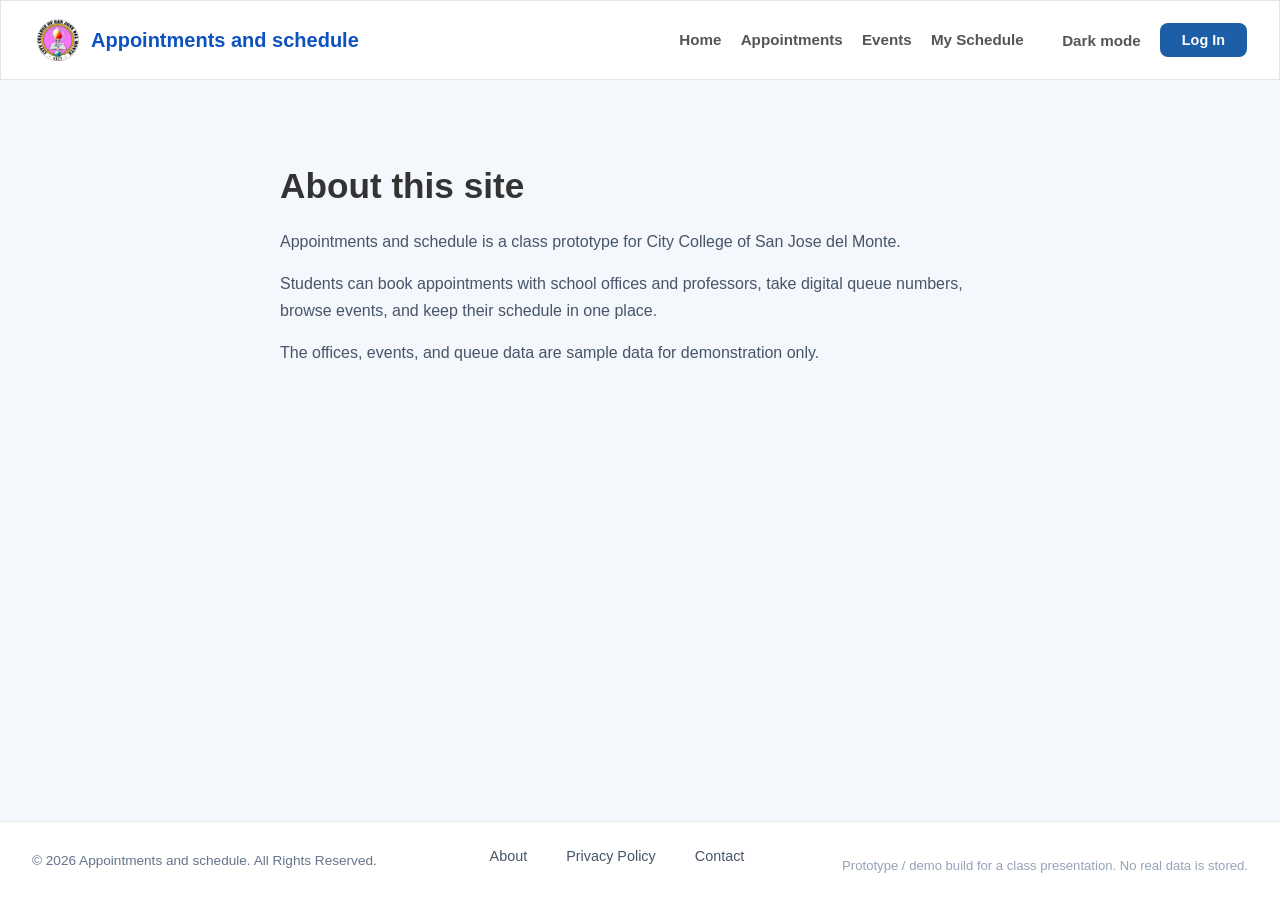
==== commit 9be326f5: "Add newly uploaded project files Co-authored-by: arena-agent <297053741+arena-agent@users.noreply.gi" ====
--- a/about.html
+++ b/about.html
@@ -23,7 +23,7 @@
         <button class="nav-toggle" id="navToggle" aria-label="Toggle navigation" aria-expanded="false"><span class="nav-toggle-bars" aria-hidden="true"><span></span><span></span><span></span></span></button>
 
         <nav class="nav-links" id="navLinks" aria-label="Main navigation">
-            <a href="index.html" class="active">Home</a>
+            <a href="index.html">Home</a>
             <a href="services.html">Appointments</a>
             <a href="events.html">Events</a>
             <a href="my-events.html">My Schedule</a>
--- a/style.css
+++ b/style.css
@@ -128,9 +128,21 @@
     white-space: nowrap;
 }
 
-.nav-links a.active,
-.nav-links a:hover {
+.nav-links a:hover,
+.nav-links a:focus-visible {
     color: var(--color-primary);
+}
+
+/* The page you are on: shown as text, not a link. */
+.nav-links .nav-current {
+    color: var(--color-primary);
+    font-weight: 600;
+    font-size: 0.95rem;
+    white-space: nowrap;
+    text-decoration: underline;
+    text-decoration-thickness: 2px;
+    text-underline-offset: 6px;
+    cursor: default;
 }
 
 .nav-links a.nav-link-host {
@@ -3091,8 +3103,8 @@
 
 .bell-badge {
     position: absolute;
-    top: -2px;
-    right: -4px;
+    top: -7px;
+    left: 9px;
     background: var(--color-danger);
     color: var(--color-on-primary);
     border-radius: 6px;
@@ -3527,6 +3539,12 @@
 .footer-links a:hover {
     color: var(--color-primary);
     text-decoration: underline;
+}
+
+.auth-modal,
+.modal {
+    backdrop-filter: blur(3px);
+    -webkit-backdrop-filter: blur(3px);
 }
 
 html[data-theme="dark"] {
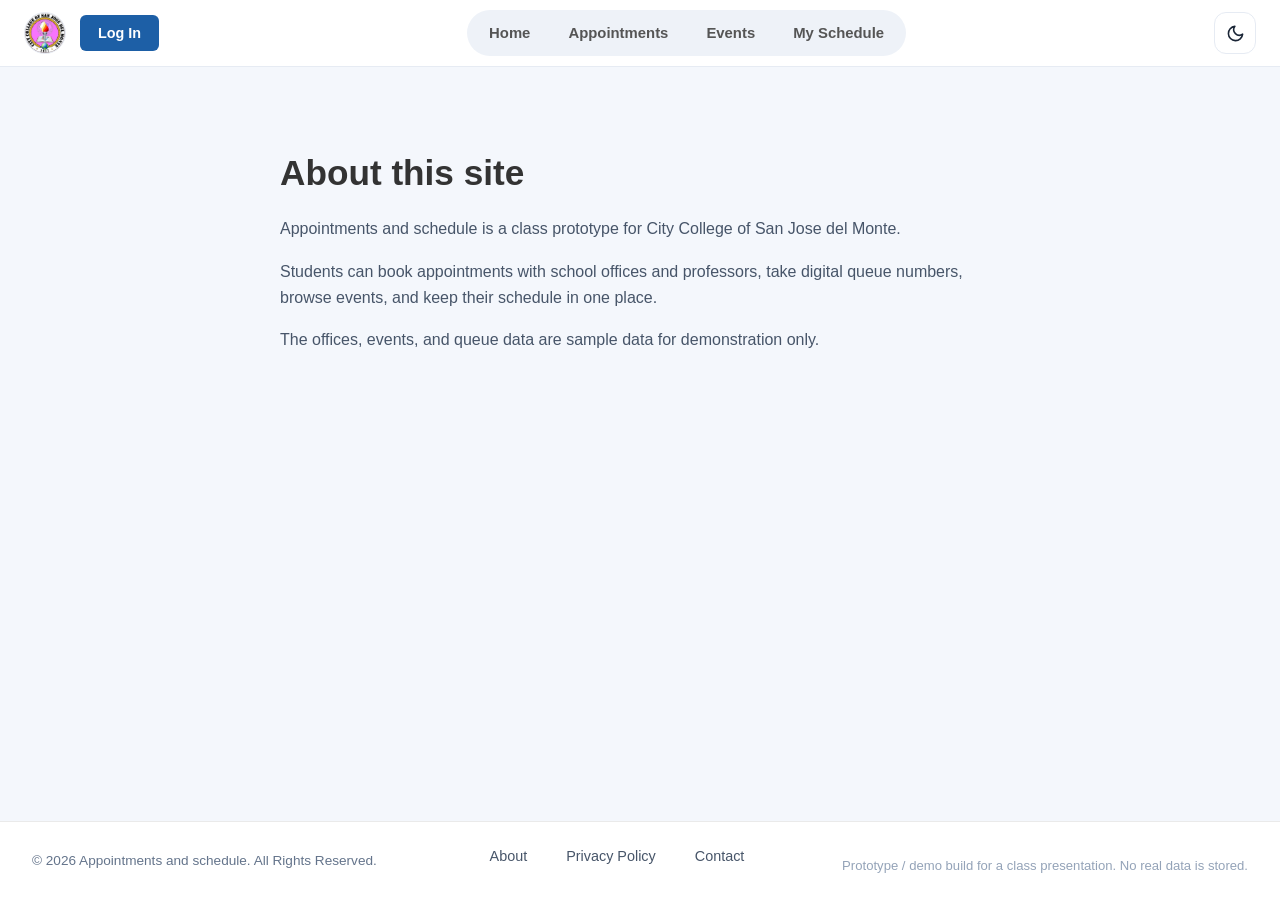
==== commit c9ddeab8: "Redesign the navbar to match the reference images HTML, CSS and JS changed in separate steps, verifi" ====
--- a/about.html
+++ b/about.html
@@ -7,30 +7,48 @@
     <link rel="manifest" href="manifest.json">
     <meta name="theme-color" content="#1d5fa6">
     <link rel="stylesheet" href="style.css">
+    <script>try{if(localStorage.getItem('ccsjdm_theme')==='dark')document.documentElement.setAttribute('data-theme','dark')}catch(e){}</script>
 </head>
 <body>
 
     <a class="skip-link" href="#mainContent">Skip to main content</a>
 
     <header class="navbar">
-        <div class="logo-container">
-            <a class="logo-link" href="https://ccsjdm.com" target="_blank" rel="noopener noreferrer" aria-label="Visit the City College of San Jose del Monte website">
-                <img class="logo" src="assets/ccsjdm-seal.jpeg" alt="City College of San Jose del Monte official seal">
-            </a>
-            <span class="brand-title">Appointments and schedule</span>
+        <a class="nav-seal" href="https://ccsjdm.com" target="_blank" rel="noopener noreferrer" aria-label="Visit the City College of San Jose del Monte website">
+            <img src="assets/ccsjdm-seal.jpeg" alt="City College of San Jose del Monte official seal">
+        </a>
+
+        <div class="nav-account" id="navAccount">
+            <div class="nav-user-pill" id="navUserPill"></div>
+            <div class="nav-menu" id="navMenu" role="menu" hidden></div>
         </div>
-
-        <button class="nav-toggle" id="navToggle" aria-label="Toggle navigation" aria-expanded="false"><span class="nav-toggle-bars" aria-hidden="true"><span></span><span></span><span></span></span></button>
 
         <nav class="nav-links" id="navLinks" aria-label="Main navigation">
             <a href="index.html">Home</a>
             <a href="services.html">Appointments</a>
             <a href="events.html">Events</a>
             <a href="my-events.html">My Schedule</a>
-            <span class="nav-role-slot" id="navRoleSlot"></span>
-            <button type="button" class="nav-text-btn" id="themeToggleBtn" aria-pressed="false">Dark mode</button>
-            <span class="nav-auth-area" id="navAuthArea"></span>
+            <div class="nav-drawer-section" id="navDrawerRole"></div>
+            <div class="nav-drawer-theme">
+                <span class="nav-drawer-theme-text">
+                    <svg class="nav-icon" width="17" height="17" viewBox="0 0 24 24" aria-hidden="true" fill="none" stroke="currentColor" stroke-width="2" stroke-linecap="round" stroke-linejoin="round"><path d="M21 12.79A9 9 0 1 1 11.21 3 7 7 0 0 0 21 12.79z"></path></svg>
+                    <span>Dark Mode</span>
+                </span>
+                <button type="button" class="nav-switch" id="themeToggleBtn" role="switch" aria-checked="false" aria-label="Dark mode">
+                    <span class="nav-switch-knob" aria-hidden="true"></span>
+                </button>
+            </div>
+            <div class="nav-drawer-section" id="navDrawerAuth"></div>
         </nav>
+
+        <div class="nav-end">
+            <button type="button" class="nav-moon" id="themeMoonBtn" aria-pressed="false" aria-label="Dark mode">
+                <svg width="19" height="19" viewBox="0 0 24 24" aria-hidden="true" fill="none" stroke="currentColor" stroke-width="2" stroke-linecap="round" stroke-linejoin="round"><path d="M21 12.79A9 9 0 1 1 11.21 3 7 7 0 0 0 21 12.79z"></path></svg>
+            </button>
+            <button type="button" class="nav-toggle" id="navToggle" aria-label="Open menu" aria-expanded="false" aria-controls="navLinks">
+                <span class="nav-toggle-bars" aria-hidden="true"><span></span><span></span><span></span></span>
+            </button>
+        </div>
     </header>
 
     <main id="mainContent">
--- a/style.css
+++ b/style.css
@@ -33,6 +33,16 @@
     --shadow-md: 0 4px 12px rgba(0, 0, 0, 0.05);
     --shadow-lg: 0 10px 30px rgba(0, 0, 0, 0.15);
     --overlay: rgba(15, 23, 42, 0.55);
+    --nav-bg: #ffffff;
+    --nav-border: #e6ebf3;
+    --nav-chip: #eef2f8;
+    --nav-chip-hover: #e6ecf5;
+    --nav-active-bg: #eaf1fb;
+    --nav-track: #e8edf4;
+    --nav-knob: #ffffff;
+    --nav-online: #22c55e;
+    --nav-shadow: 0 1px 2px rgba(15, 23, 42, 0.04), 0 8px 24px rgba(15, 23, 42, 0.06);
+    --nav-icon: #64748b;
 }
 
 * {
@@ -69,128 +79,379 @@
 }
 
 .navbar {
-    background-color: var(--color-on-primary);
-    display: flex;
-    justify-content: space-between;
-    align-items: center;
-    padding: 1rem clamp(1rem, 3vw, 2rem);
+    background-color: var(--nav-bg);
+    display: flex;
+    align-items: center;
+    gap: 14px;
+    padding: 10px clamp(0.85rem, 2.5vw, 1.5rem);
     position: sticky;
     top: 0;
     z-index: 1000;
-    border: 1px solid #e2e6ec;
-}
-
-.logo-container {
-    display: flex;
-    align-items: center;
-    gap: 12px;
-    text-decoration: none;
-    border-radius: 6px;
-    padding: 2px 4px;
-}
-
-.logo-link {
-    display: flex;
-    border-radius: 50%;
-}
-
-.logo-link:hover,
-.logo-link:focus-visible {
-    border: 1px solid #e2e6ec;
-}
-
-.logo {
+    border-bottom: 1px solid var(--nav-border);
+}
+
+.nav-seal {
+    display: flex;
+    flex-shrink: 0;
     width: 42px;
     height: 42px;
     border-radius: 50%;
+    overflow: hidden;
+    border: 1px solid var(--nav-border);
+    background: var(--nav-bg);
+}
+
+.nav-seal img {
+    width: 100%;
+    height: 100%;
+    object-fit: cover;
+    display: block;
+}
+
+.nav-seal:hover,
+.nav-seal:focus-visible {
+    border-color: var(--color-primary);
+}
+
+.nav-account {
+    position: relative;
     flex-shrink: 0;
-    object-fit: cover;
-    background: var(--color-surface);
-}
-
-.brand-title {
-    font-weight: 600;
-    color: #0d52bf;
-    font-size: clamp(1rem, 1.5vw + 0.5rem, 1.25rem);
-}
-
-.nav-links {
-    display: flex;
-    align-items: center;
-    gap: clamp(10px, 1.5vw, 20px);
-}
-
-.nav-links a {
+}
+
+.nav-user-pill {
+    display: flex;
+    align-items: center;
+    gap: 8px;
+    padding: 5px 12px 5px 6px;
+    border-radius: 999px;
+    background: var(--nav-chip);
+}
+
+.nav-user-pill:empty {
+    display: none;
+}
+
+.nav-user-pill--guest {
+    padding: 0;
+    background: none;
+}
+
+.nav-login-btn {
+    padding: 9px 20px;
+    border-radius: 10px;
+    font-size: 0.92rem;
+}
+
+.nav-avatar {
+    position: relative;
+    display: grid;
+    place-items: center;
+    width: 30px;
+    height: 30px;
+    border-radius: 50%;
+    flex-shrink: 0;
+    background: var(--color-primary);
+    color: var(--color-on-primary);
+    font-size: 0.78rem;
+    font-weight: 600;
+    line-height: 1;
+}
+
+.nav-online {
+    position: absolute;
+    right: -1px;
+    bottom: -1px;
+    width: 9px;
+    height: 9px;
+    border-radius: 50%;
+    background: var(--nav-online);
+    border: 2px solid var(--nav-chip);
+}
+
+.nav-user-name {
+    color: var(--color-heading);
+    font-weight: 600;
+    font-size: 0.9rem;
+    white-space: nowrap;
+    max-width: 12rem;
+    overflow: hidden;
+    text-overflow: ellipsis;
+}
+
+.nav-bell {
+    position: relative;
+    display: inline-flex;
+    align-items: center;
+    justify-content: center;
+    width: 26px;
+    height: 26px;
+    padding: 0;
+    border: none;
+    background: none;
+    border-radius: 50%;
+    cursor: pointer;
+    color: var(--nav-icon);
+}
+
+.nav-bell:hover,
+.nav-bell:focus-visible {
+    color: var(--color-primary);
+}
+
+.nav-bell-badge {
+    position: absolute;
+    top: -3px;
+    right: -3px;
+    min-width: 16px;
+    height: 16px;
+    padding: 0 4px;
+    border-radius: 999px;
+    background: var(--color-danger);
+    color: var(--color-on-primary);
+    font-size: 0.62rem;
+    font-weight: 600;
+    line-height: 16px;
+    text-align: center;
+}
+
+.nav-bell-wrap {
+    position: relative;
+    display: inline-flex;
+}
+
+.nav-menu {
+    position: absolute;
+    top: calc(100% + 8px);
+    left: 0;
+    min-width: 208px;
+    padding: 6px;
+    border-radius: 12px;
+    background: var(--nav-bg);
+    border: 1px solid var(--nav-border);
+    box-shadow: var(--nav-shadow);
+    z-index: 120;
+}
+
+.nav-menu[hidden] {
+    display: none;
+}
+
+.nav-menu a,
+.nav-menu button {
+    display: flex;
+    align-items: center;
+    gap: 10px;
+    width: 100%;
+    padding: 9px 10px;
+    border: none;
+    border-radius: 8px;
+    background: none;
+    color: var(--color-text);
+    font-family: inherit;
+    font-size: 0.9rem;
+    font-weight: 600;
+    text-align: left;
     text-decoration: none;
-    color: var(--color-nav-link);
-    font-weight: 600;
-    font-size: 0.95rem;
-    white-space: nowrap;
-}
-
-.nav-links a:hover,
-.nav-links a:focus-visible {
-    color: var(--color-primary);
-}
-
-/* The page you are on: shown as text, not a link. */
-.nav-links .nav-current {
-    color: var(--color-primary);
-    font-weight: 600;
-    font-size: 0.95rem;
-    white-space: nowrap;
-    text-decoration: underline;
-    text-decoration-thickness: 2px;
-    text-underline-offset: 6px;
-    cursor: default;
-}
-
-.nav-links a.nav-link-host {
-    text-decoration: none;
-    color: var(--color-nav-link);
-    font-weight: 600;
-    font-size: 0.95rem;
-}
-
-.nav-links a.nav-link-host:hover,
-.nav-links a.nav-link-host.active {
-    color: var(--color-primary);
-}
-
-.host-badge {
-    background: var(--color-success-soft);
-    color: var(--color-success);
-    border: 1px solid var(--color-success-border);
-    padding: 5px 12px;
-    border-radius: 8px;
-    font-size: 0.8rem;
-    font-weight: 600;
-    white-space: nowrap;
-}
-
-.btn-logout {
-    background-color: var(--color-danger-soft);
-    color: var(--color-danger);
-    border: 1px solid var(--color-danger-border);
-    padding: 7px 14px;
-    border-radius: 6px;
-    font-weight: 600;
-    font-size: 0.85rem;
     cursor: pointer;
     white-space: nowrap;
 }
 
-.btn-logout:hover {
-    background-color: #ffcdd2;
+.nav-menu a:visited {
+    color: var(--color-text);
+}
+
+.nav-menu a:hover,
+.nav-menu a:focus-visible,
+.nav-menu button:hover,
+.nav-menu button:focus-visible {
+    background: var(--nav-chip);
+    color: var(--color-primary);
+}
+
+.nav-drawer-role-link {
+    color: var(--color-heading);
+}
+
+.nav-drawer-logout {
+    display: flex;
+    align-items: center;
+    gap: 10px;
+    width: 100%;
+    padding: 12px 14px;
+    border: none;
+    border-radius: 10px;
+    background: none;
+    color: var(--color-danger);
+    font-family: inherit;
+    font-size: 1rem;
+    font-weight: 600;
+    text-align: left;
+    text-decoration: none;
+    cursor: pointer;
+}
+
+.nav-drawer-logout:visited {
+    color: var(--color-danger);
+}
+
+.nav-drawer-logout:hover,
+.nav-drawer-logout:focus-visible {
+    background: var(--color-danger-soft);
+    color: var(--color-danger);
+}
+
+.nav-icon {
+    flex-shrink: 0;
+}
+
+.nav-links {
+    display: flex;
+    align-items: center;
+    gap: 2px;
+    margin: 0 auto;
+    padding: 4px;
+    border-radius: 999px;
+    background: var(--nav-chip);
+}
+
+.nav-links > a,
+.nav-links > .nav-current {
+    display: block;
+    padding: 8px 18px;
+    border-radius: 999px;
+    color: var(--color-nav-link);
+    font-weight: 600;
+    font-size: 0.93rem;
+    text-decoration: none;
+    white-space: nowrap;
+}
+
+.nav-links > a:visited {
+    color: var(--color-nav-link);
+}
+
+.nav-links > a:hover,
+.nav-links > a:focus-visible {
+    color: var(--color-primary);
+}
+
+.nav-links > .nav-current {
+    background: var(--nav-bg);
+    color: var(--color-primary);
+    box-shadow: 0 1px 2px rgba(15, 23, 42, 0.08);
+}
+
+/* Drawer-only rows: hidden in the desktop bar, shown once the menu collapses. */
+.nav-drawer-section,
+.nav-drawer-theme {
+    display: none;
+}
+
+.nav-drawer-section:empty {
+    display: none;
+}
+
+.nav-drawer-theme {
+    align-items: center;
+    justify-content: space-between;
+    gap: 12px;
+    margin-top: 12px;
+    padding: 11px 14px;
+    border-radius: 10px;
+    background: var(--nav-chip);
+}
+
+.nav-drawer-theme-text {
+    display: flex;
+    align-items: center;
+    gap: 10px;
+    color: var(--color-heading);
+    font-weight: 600;
+    font-size: 0.93rem;
+}
+
+.nav-switch {
+    position: relative;
+    flex-shrink: 0;
+    width: 42px;
+    height: 24px;
+    padding: 0;
+    border: none;
+    border-radius: 999px;
+    background: var(--nav-track);
+    cursor: pointer;
+}
+
+.nav-switch-knob {
+    position: absolute;
+    top: 3px;
+    left: 3px;
+    width: 18px;
+    height: 18px;
+    border-radius: 50%;
+    background: var(--nav-knob);
+    box-shadow: 0 1px 2px rgba(15, 23, 42, 0.25);
+}
+
+.nav-switch[aria-checked="true"] {
+    background: var(--color-primary);
+}
+
+.nav-switch[aria-checked="true"] .nav-switch-knob {
+    left: auto;
+    right: 3px;
+}
+
+.nav-end {
+    display: flex;
+    align-items: center;
+    gap: 8px;
+    flex-shrink: 0;
+}
+
+.nav-moon {
+    display: inline-flex;
+    align-items: center;
+    justify-content: center;
+    width: 42px;
+    height: 42px;
+    padding: 0;
+    border: 1px solid var(--nav-border);
+    border-radius: 12px;
+    background: var(--nav-bg);
+    color: var(--color-heading);
+    cursor: pointer;
+}
+
+.nav-moon:hover,
+.nav-moon:focus-visible {
+    background: var(--nav-chip);
+    color: var(--color-primary);
+}
+
+.nav-moon[aria-pressed="true"] {
+    background: var(--nav-chip);
+    color: var(--color-primary);
+    border-color: var(--color-primary-border);
 }
 
 .nav-toggle {
     display: none;
-    background: none;
-    border: 1px solid var(--color-primary);
-    border-radius: 6px;
-    padding: 8px 10px;
+    align-items: center;
+    justify-content: center;
+    width: 42px;
+    height: 42px;
+    padding: 0;
+    border: 1px solid var(--nav-border);
+    border-radius: 12px;
+    background: var(--nav-bg);
+    color: var(--color-heading);
     cursor: pointer;
+}
+
+.nav-toggle:hover,
+.nav-toggle:focus-visible {
+    background: var(--nav-chip);
     color: var(--color-primary);
 }
 
@@ -198,12 +459,13 @@
     display: flex;
     flex-direction: column;
     gap: 4px;
-    width: 20px;
+    width: 18px;
 }
 
 .nav-toggle-bars span {
     display: block;
     height: 2px;
+    border-radius: 2px;
     background: currentColor;
 }
 
@@ -213,6 +475,14 @@
 
 a:visited {
     color: var(--color-primary-dark);
+}
+
+.btn-primary:visited {
+    color: var(--color-on-primary);
+}
+
+.btn-register:visited {
+    color: white;
 }
 
 .search-filter-section {
@@ -1858,40 +2128,6 @@
 
 }
 
-.nav-auth-area {
-    display: flex;
-    align-items: center;
-    gap: 10px;
-}
-
-.nav-role-slot {
-    display: inline-flex;
-    align-items: center;
-}
-
-.btn-login {
-    background-color: var(--color-primary);
-    color: var(--color-on-primary);
-    border: none;
-    padding: 9px 22px;
-    border-radius: 8px;
-    font-weight: 600;
-    font-size: 0.9rem;
-    cursor: pointer;
-    white-space: nowrap;
-}
-
-.btn-login:hover {
-    background-color: var(--color-primary-hover);
-}
-
-.nav-user {
-    color: var(--color-nav-link);
-    font-weight: 600;
-    font-size: 0.95rem;
-    white-space: nowrap;
-}
-
 .auth-modal {
     background: rgba(15, 23, 42, 0.55);
 }
@@ -2181,29 +2417,6 @@
 }
 
 @media (max-width: 768px) {
-    .nav-toggle {
-        display: block;
-    }
-
-    .nav-links {
-        display: none;
-        flex-direction: column;
-        position: absolute;
-        top: 100%;
-        left: 0;
-        width: 100%;
-        background-color: var(--color-on-primary);
-        padding: 1rem 2rem;
-        box-shadow: 0 8px 24px rgba(15, 23, 42, 0.16);
-        z-index: 100;
-        align-items: flex-start;
-        gap: 15px;
-    }
-
-    .nav-links.show {
-        display: flex;
-    }
-
     .filter-group {
         flex-direction: column;
         align-items: stretch;
@@ -3063,69 +3276,28 @@
     color: var(--color-muted);
 }
 
-.bell-wrap {
+.nav-bell-wrap {
+    position: static;
+}
+
+.nav-account {
     position: relative;
-    display: inline-block;
-}
-
-.bell-btn {
-    background: none;
-    border: none;
-    cursor: pointer;
-    position: relative;
-    padding: 0;
-    display: inline-flex;
-    align-items: center;
-    gap: 6px;
-    color: var(--color-nav-link);
-    font-weight: 600;
-    font-size: 0.95rem;
-}
-
-.bell-btn:hover {
-    color: var(--color-primary);
-}
-
-.nav-text-btn {
-    background: none;
-    border: none;
-    padding: 0;
-    cursor: pointer;
-    color: var(--color-nav-link);
-    font-weight: 600;
-    font-size: 0.95rem;
-    white-space: nowrap;
-}
-
-.nav-text-btn:hover {
-    color: var(--color-primary);
-}
-
-.bell-badge {
-    position: absolute;
-    top: -7px;
-    left: 9px;
-    background: var(--color-danger);
-    color: var(--color-on-primary);
-    border-radius: 6px;
-    font-size: 0.65rem;
-    font-weight: 600;
-    padding: 1px 5px;
 }
 
 .bell-dropdown {
     position: absolute;
-    right: 0;
-    top: 120%;
-    width: 300px;
+    left: 0;
+    right: auto;
+    top: calc(100% + 8px);
+    width: 320px;
     max-height: 340px;
     overflow-y: auto;
-    background: var(--color-surface);
-    border: 1px solid var(--color-border-soft);
-    border-radius: 6px;
-    box-shadow: 0 8px 24px rgba(15, 23, 42, 0.16);
+    background: var(--nav-bg);
+    border: 1px solid var(--nav-border);
+    border-radius: 12px;
+    box-shadow: var(--nav-shadow);
     padding: 12px;
-    z-index: 60;
+    z-index: 130;
 }
 
 .bell-title {
@@ -3428,19 +3600,6 @@
     }
 }
 
-@media (max-width: 768px) {
-    .nav-role-slot {
-        display: flex;
-        flex-direction: column;
-    }
-
-    .nav-auth-area {
-        flex-direction: column;
-        align-items: flex-start;
-        gap: 12px;
-        width: 100%;
-    }
-}
 
 .hero-eyebrow {
     display: inline-block;
@@ -3584,18 +3743,6 @@
     border: 1px solid #202731;
 }
 
-html[data-theme="dark"] .logo-link:hover, html[data-theme="dark"] .logo-link:focus-visible {
-    border: 1px solid #202731;
-}
-
-html[data-theme="dark"] .brand-title {
-    color: #3880f1;
-}
-
-html[data-theme="dark"] .btn-logout:hover {
-    background-color: #530008;
-}
-
 html[data-theme="dark"] .search-filter-section {
     border: 1px solid #202731;
 }
@@ -3732,6 +3879,16 @@
 
 html[data-theme="dark"] .hero-actions .btn-primary:hover {
     background: #03173a;
+}
+
+html[data-theme="dark"] .hero-actions .btn-secondary {
+    background: transparent;
+    color: var(--color-on-primary);
+    border-color: rgba(255, 255, 255, 0.7);
+}
+
+html[data-theme="dark"] .hero-actions .btn-secondary:hover {
+    background: rgba(255, 255, 255, 0.15);
 }
 
 html[data-theme="dark"] .hero-note {
@@ -3772,3 +3929,89 @@
 html[data-theme="dark"] .home-secondary-num {
     color: #bbc8d6;
 }
+
+/* Navbar: collapsed layout */
+@media (max-width: 860px) {
+    .nav-links {
+        display: none;
+        position: absolute;
+        top: 100%;
+        left: 0;
+        right: 0;
+        margin: 0;
+        padding: 10px 12px 18px;
+        border-radius: 0;
+        background: var(--nav-bg);
+        border-bottom: 1px solid var(--nav-border);
+        box-shadow: var(--nav-shadow);
+        z-index: 110;
+        flex-direction: column;
+        align-items: stretch;
+        gap: 2px;
+    }
+
+    .nav-links.nav-open {
+        display: flex;
+    }
+
+    .nav-links > a,
+    .nav-links > .nav-current {
+        padding: 13px 14px;
+        border-radius: 10px;
+        font-size: 1rem;
+    }
+
+    .nav-links > .nav-current {
+        box-shadow: none;
+        background: var(--nav-active-bg);
+        color: var(--color-primary);
+    }
+
+    .nav-drawer-section {
+        display: block;
+        margin-top: 10px;
+        padding-top: 10px;
+        border-top: 1px solid var(--nav-border);
+    }
+
+    .nav-drawer-theme {
+        display: flex;
+    }
+
+    .nav-moon {
+        display: none;
+    }
+
+    .nav-toggle {
+        display: inline-flex;
+    }
+}
+
+@media (max-width: 480px) {
+    .navbar {
+        gap: 10px;
+    }
+
+    .nav-user-name {
+        max-width: 7.5rem;
+    }
+
+    .nav-seal {
+        width: 38px;
+        height: 38px;
+    }
+}
+
+/* Navbar: dark theme */
+html[data-theme="dark"] {
+    --nav-bg: #141414;
+    --nav-border: #262626;
+    --nav-chip: #1e1e1e;
+    --nav-chip-hover: #262626;
+    --nav-active-bg: #0c1d33;
+    --nav-track: #3a3a3a;
+    --nav-knob: #c0c0c0;
+    --nav-online: #22c55e;
+    --nav-shadow: 0 1px 2px rgba(0, 0, 0, 0.5), 0 8px 24px rgba(0, 0, 0, 0.45);
+    --nav-icon: #9aa7ba;
+}
